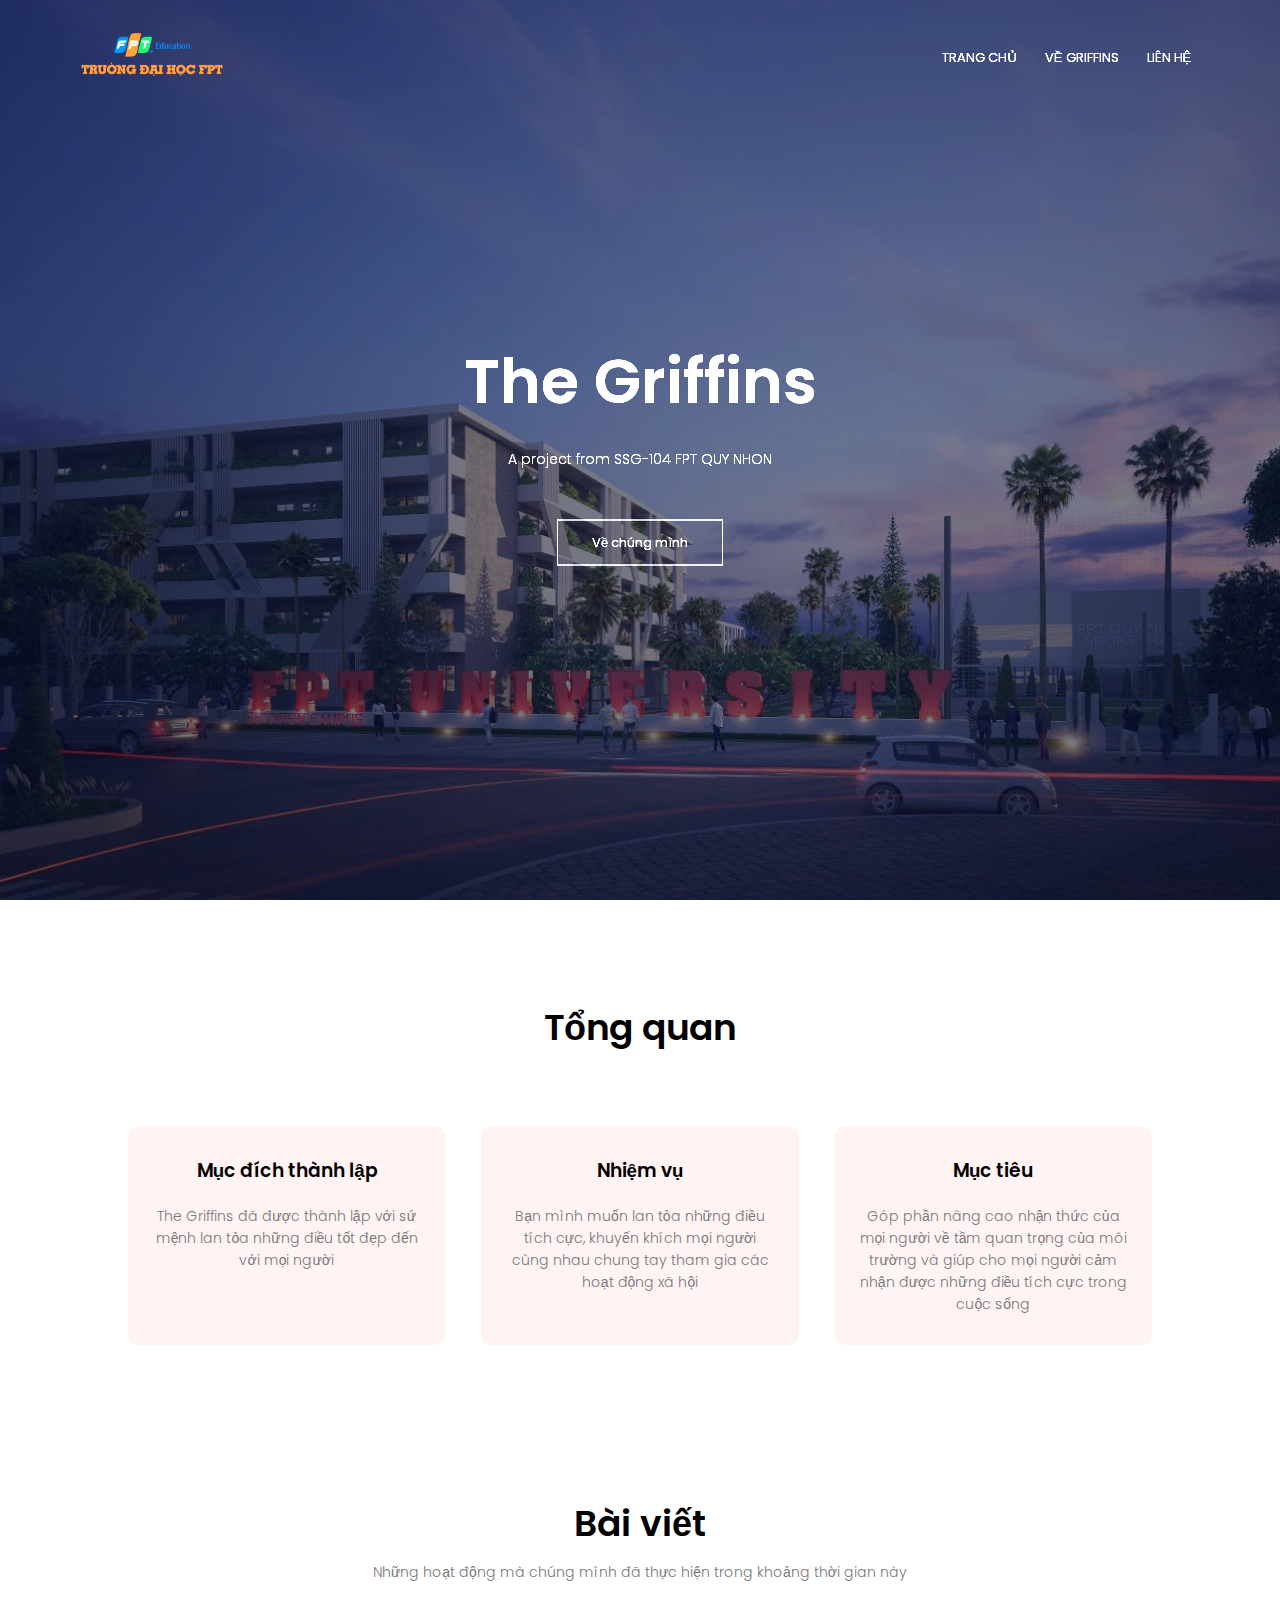
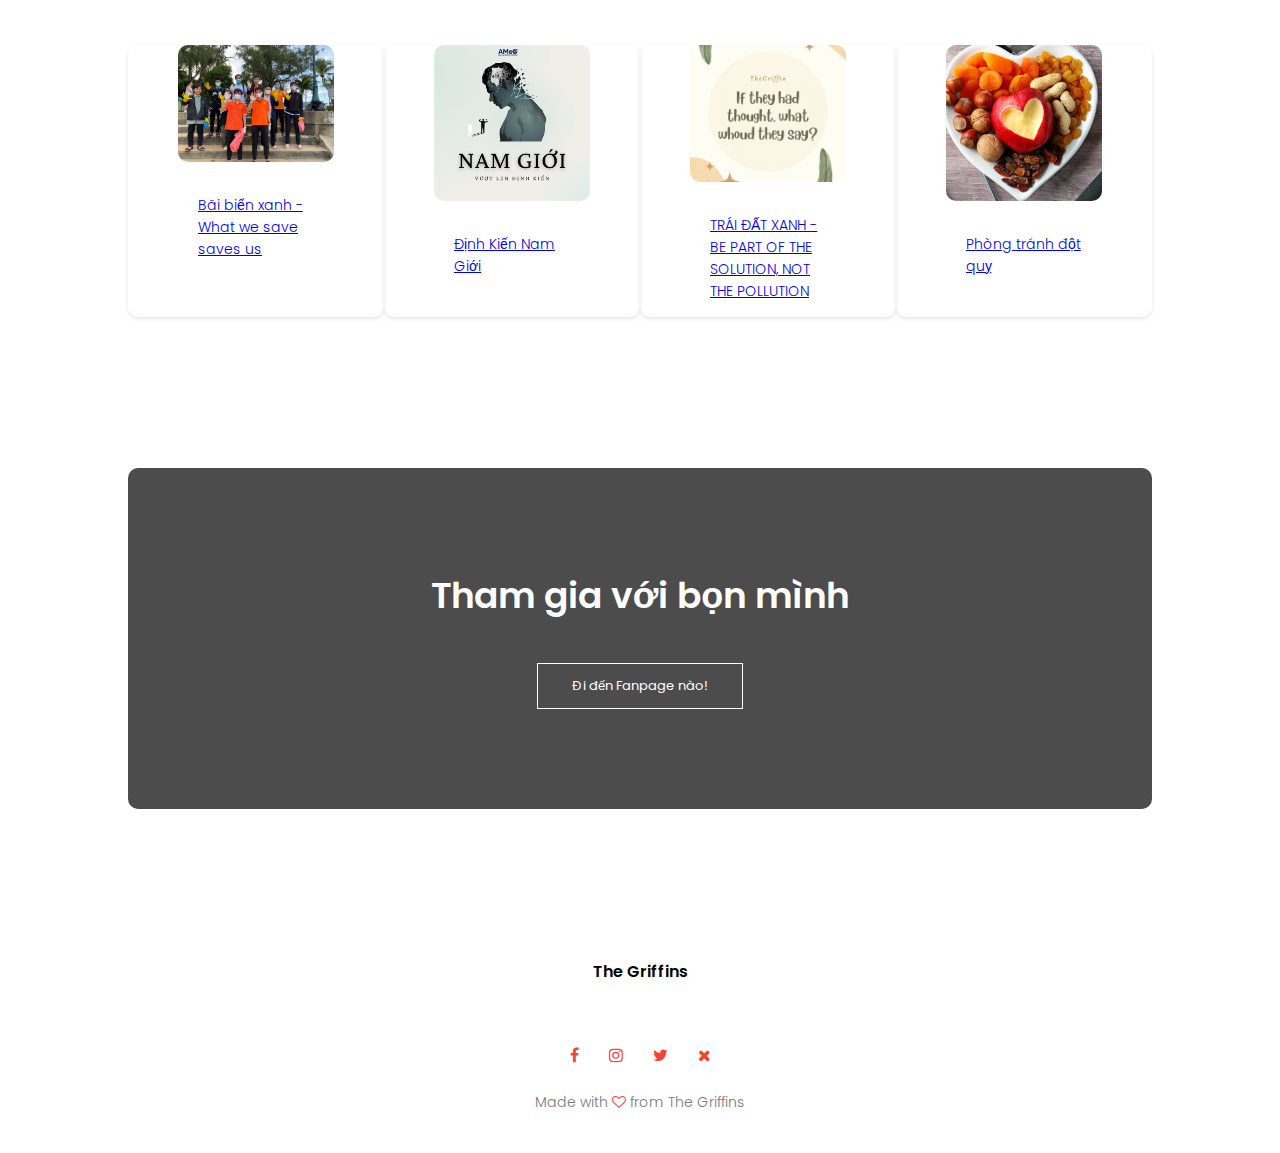
==== index.html @ 4d081f23 "Merge branch 'main' of https://github.com/TieGarcia/WebforOSG" ====
<!DOCTYPE html>
<html>
    <head>
        <meta name = "viewport" content="width=device-width, initial-scale = 1.0">
        <title> The Griffins - Create great things together! </title>
        <link rel="stylesheet" href="style.css">
        <link rel="preconnect" href="https://fonts.gstatic.com">
        <link href="https://fonts.googleapis.com/css2?family=Poppins:wght@100;200;300;400;500;600;700&display=swap" rel="stylesheet">
        <link rel="stylesheet" href="https://stackpath.bootstrapcdn.com/font-awesome/4.7.0/css/font-awesome.min.css">
    </head>
    <body>

        <section class="header">
            <nav>
                <a href = "index.html"><img src = "images/logo_1.webp"></a>
                <div class="nav-links" id="navLinks">
                    <i class="fa fa-times"onclick="hideMenu()"></i>
                    <ul>
                        <li><a href="index.html">Trang chủ</a></li>
                        <li><a href="about.html">Về Griffins</a></li>
                        <li><a href="contract.html">Liên hệ</a></li>
                    </ul>
                </div>     
                <i class="fa fa-bars"onclick="showMenu()"></i> 
            </nav>

        <div class="text-box">
        <h1> The Griffins </h1>
        <p> A project from SSG-104 FPT QUY NHON</p>
        <a href="about.html"class="hero-btn">Về chúng mình</a>


    </div>
        </section>

<!----course---->
<section class = "course">
    <h1>Tổng quan</h1>
    <p></p>
    <div class="row">
        <div class="course-col">
            <h3> Mục đích thành lập</h3>
            <p>The Griffins đã được thành lập với sứ mệnh lan tỏa những điều tốt đẹp đến với mọi người</p>
        </div>
        <div class="course-col">
            <h3> Nhiệm vụ</h3>
            <p>Bạn mình muốn lan tỏa những điều tích cực, khuyến khích mọi người cùng nhau chung tay tham gia các hoạt động xã hội</p>
        </div>
        <div class="course-col">
            <h3> Mục tiêu</h3>
            <p>Góp phần nâng cao nhận thức của mọi người về tầm quan trọng của môi trường và giúp cho mọi người cảm nhận được những điều tích cực trong cuộc sống</p>
        </div>
    </div>

</section>


<!-------Facilities-->

<section>
    <section class="facilities">
        <h1>Bài viết</h1>
        <p>Những hoạt động mà chúng mình đã thực hiện trong khoảng thời gian này</p>
        <div class="row">
            <div class="facilities-col">
                <img src="images/baibien1.jpg">
                <p>
                    <a href="bai1.html">Bãi biển xanh - What we save saves us </a>
                </p>
            </div>
            <div class="facilities-col">

                <img src="images/anhbiabai2.jpg">
                <p>
                    <a href="bai2.html">Định Kiến Nam Giới</a>
                </p>
            </div>
            <div class="facilities-col">
                <img src="images/anhbiabai3.jpg">
                <p>
                    <a href="bai3.html">TRÁI ĐẤT XANH - BE PART OF THE SOLUTION, NOT THE POLLUTION </a>
                </p>
            </div>
            <div class="facilities-col">
                <img src="images/bai4đ.jpg">
                <p>
                    <a href="bai4.html">Phòng tránh đột quỵ</a>
                </p>
            </div>
            
          
        </div>
       
    </section>
</section>

  <!----Call to action-->
<section class="cta">
    <h1>Tham gia với bọn mình</h1>
    <a href="https://www.facebook.com/profile.php?id=61552381414768" class="hero-btn">Đi đến Fanpage nào!</a>
</section>
  <!----Footer-->
<section class="footer">
    <h4>The Griffins</h4>
    <p></p>
    <div class="icons">
        <i class="fa fa-facebook"> </i>
         <i class="fa fa-instagram"></i>
         <i class="fa fa-twitter"></i>
         <i class="fa fa-times"></i>
    </div>
    <p>Made with <i class="fa fa-heart-o"> </i>  from The Griffins</p>
</section>



        <!--JavaScript for Toggle Menu-->
        <script>
            var navLinks  = document.getElementById("navLinks");
            function showMenu(){
                navLinks.style.right = "0";
            }
            function hideMenu(){
                navLinks.style.right = "-200px";
            }
        </script>

<!--JavaScript để thực hiện hiệu ứng chuyển động tự động-->
    </body>
</html>
---- style.css ----
*{
    margin: 0;
    padding: 0;
    font-family: 'Poppins', sans-serif;
}
.header{
    min-height: 100vh;
    width: 100%;
    background-image: linear-gradient(rgba(4,9,30,0.7),rgba(4,9,30,0.7)),url(images/viewover.webp);
    filter: brightness(150%); /* Tăng độ sáng lên 150% */

    background-position: center;
    background-size: cover;
    position: relative;
}
.header .nav-links li a{
    text-transform: uppercase;
}
nav{
    display: flex;
    padding: 2% 6%;
    justify-content: space-between;
    align-items: center;
}
nav img{
    width: 150px;
}
.nav-links{
    flex: 1;
    text-align: right;
}
.nav-links ul li{
    list-style: none;
    display: inline-block;
    padding: 8px 12px;
    position: relative;
}
.nav-links ul li a{
    color: #fff;
    text-decoration: none;
    font-size: 13px;
}
.nav-links ul li::after{
    content:'';
    width: 0%;
    height: 2px;
    background: #f44336;
    display: block;
    margin: auto;
    transition: 0.5s;
}
.nav-links ul li:hover::after{
    width: 100%;
}
.text-box{
    width: 90%;
    color: #fff;
    position: absolute;
    top:50%;
    left:50%;
    transform: translate(-50%,-50%);
    text-align: center;
}
.text-box h1{
    font-size: 62px;
}
.text-box p{
    margin: 10px 0 40px;
    font-size: 14px;
    color: #fff;
}
.hero-btn{
    display: inline-block;
    text-decoration: none;
    color: #fff;
    border: 1px solid #fff; 
    padding: 12px 34px;
    font-size: 13px;
    position: relative;
    cursor: pointer; 
}
.hero-btn:hover{
    border: 1px solid #f44336;
    background: #f44336;
    transition: 1s;
}

nav .fa{
    display: none;
}



@media(max-width: 700px){
    .text-box h1{
        font-size: 20px;
    }
    .nav-links ul li{
        display: block;
    }
    .nav-links{
        position: absolute;
        background: #f44336;
        height: 100vh;
        width: 200px;
        top: 0;
        right: -200px;
        text-align: left;
        z-index: 2;
        transition: 1s;
    }
    nav .fa{
        display: block;
        color: #fff;
        margin: 10px;
        font-size: 22px;
        cursor: pointer;
    }
    .nav-links ul{
        padding: 30px;
    }
    
}
/*----course---*/

.course{
    width: 80%;
    margin:auto;
    text-align: center;
    padding-top: 100px;
}
h1{
    font-size: 36px;
    font-weight: 600;
}
p{
    color: #777;
    font-size: 14px;
    font-weight: 300;
    line-height: 22px;
    padding: 10px;
}
.row{
    margin-top: 5%;
    display: flex;
    justify-content: space-between;
}
.course-col{
    flex-basis: 31%;
    background: #fff3f3;
    border-radius: 10px;
    margin-bottom: 5%;
    padding: 20px 12px;
    box-sizing: border-box;
    transition: 0.5s;
} 
h3{
    text-align: center;
    font-weight: 600;
    margin: 10px 0;
}
.course-col:hover{
    box-shadow: 0 0 20px 0px rgba(0,0,0, 0.2);
}
@media(max-width: 700x)
{
    .row{
        flex-direction: column;
    }
}
/*-------campus-------*/
.campus{
    width: 80%;
    margin: auto;
    text-align: center;
    padding-top: 50px;
}
.campus-col{
    flex-basis: 32%;
    border-radius: 10px;
    margin-bottom: 30px;
    position: relative;
    overflow: hidden;
}
.campus-col img{
    height: 100%;
    width: 90%;
    display: block;
}
.layer{
    background: transparent;
    height: 100%;
    width: 90%;
    position: absolute;
    top:0;
    left: 0;
    transition: 0.5s;
}
.layer:hover{
    background: rgba(226,0,0, 0.7);
}
.layer h3{
    width: 100%;
    font-weight: 500;
    color: #fff;
    font-size: 26px;
    bottom: 0;
    left: 50%;
    transform: translateX(-50%);
    position: absolute;
    opacity: 0;
    transition: 0.5s ;
}
.layer:hover h3{
    bottom: 50%;
    opacity: 1;
}


/*--div-*/
.layer div {
    width: 100%;
    color: #fff;
    font-size: 16px;
    bottom: 0;
    left: 50%;
    transform: translateX(-50%);
    position: absolute;
    opacity: 0;
    transition: 0.5s;
}
.layer:hover div {
    bottom: 30%;
    opacity: 1;
}    

/*---facilities---*/
/* .facilities{
    width: 80%;
    margin: auto;
    text-align: center;
    padding-top: 100px;
}
.facilities-col{
    flex-basis: 31%;
    border-radius: 10px;
    margin-bottom: 5%;
    text-align: left;
}
.facilities-col img{
    width: 100%;
    border-radius: 10px;
}
.facilities-col p{
    padding: 0;
}
.facilities-col h3{
    margin-top: 16px;
    margin-bottom: 15px;
    text-align: left;
} */
.facilities {
    width: 80%;
    margin: auto;
    text-align: center;
    padding-top: 100px;
    
}

.facilities-col {
    flex-basis: 30%; 
    border-radius: 10px;
    margin-bottom: 5%;
    text-align: center; 
    box-shadow: 0 2px 4px rgba(0, 0, 0, 0.1); 
    padding-left: 50px;
    padding-right: 50px;
    
    
}

.facilities-col img {
    width: 100%;
    border-radius: 10px;
    margin-bottom: 10px; /* Thêm khoảng cách dưới mỗi hình ảnh */
     

}
.facilities-col p {
    padding: 15px 0; /* Padding ở trên và dưới */
    padding-left: 20px; /* Padding ở bên trái */
    padding-right: 20px; /* Padding ở bên phải */
    text-align: left;
    margin: 0;
}


.facilities-col h3 {
    margin-top: 10px; 
    margin-bottom: 5px; 
    text-align: left;
}
/*------Hieu ung chuyen dong---*/


   /*-----call to action----*/
.cta{
    margin: 100px auto;
    width: 80%;
    background-image: linear-gradient(rgba(0,0,0,0.7), rgba(0,0,0,0.7)),url(images/banner2.jpg);
    background-position: center;
    background-size: cover;
    border-radius: 10px;
    text-align: center;
    padding: 100px 0;
} 
.cta h1{
    color: #fff;
    margin-bottom: 40px;
    padding: 0;
}
@media(max-width: 700px)
{
    .cta h1{
        font-size: 24px;
    }
/*footer*/
}
.footer{
    width: 100%;
    text-align: center;
    padding: 30px 0;
}
.footer h4{
    margin-bottom: 25px;
    margin-top: 20px;
    font-weight: 600;
}
.icons .fa{
    color:#f44336;
    margin: 0 13px;
    cursor: pointer;
    padding: 18px 0;
}
.fa-heart-o{
    color: #f44336;
}
/*Aoubt us page*/
.sub-header{
    height: 50vh;
    width: 100%;
    background-image: linear-gradient(rgba(4,9,30,0.7), rgba(4,9,30,0.7)), url(images/viewover.webp);
    background-position: center;
    background-size: cover;
    text-align: center;
    color: #fff;
}
.sub-header h1{
    margin-top: 100px;
}
.about-us{
    width: 80%;
    margin: auto;
    padding-top: 80px;
    padding-bottom: 50px;
}
.about-col{
    flex-basis: 48%;
    padding: 30px 2px;
}
.about-col img{
    width: 100%;
    
}
.about-col h1{
    padding-top: 0;
}
.about-col p {
    padding: 15px 0 25px;
}
.red-btn{
    border: 1px solid #f44336;
    background: transparent;
    color: #f44336;
}
.red-btn:hover{
    color: #fff;
}
/*---blog content*/
.blog-content {
    width: 80%;
    margin: 0 auto; /* Center horizontally */
    padding: 60px 0;
    display: flex; /* Center vertically */
    align-items: center; /* Center vertically */
  }
  .blog-left {
    width: 80%; /* Adjust the width as needed */
    margin: 0 auto; /* Center horizontally */
    text-align: left; /* Center text content */
    padding: 20px;
  }

.blog-left img{

    width: 100%;
}
.image-container {
    display: flex; 
}

.small-image {
    width: 50%; 
    max-width: 100%; 
    height: auto; 
}

.small-image {
    width: 75%; 
    max-width: 50%; 
    height: auto; 
    max-height: 1000px; 
}

.image-container1 {
    display: flex;
    flex-wrap: wrap; 
}

.image {
    width: 50%; 
    max-width: 100%; 
    height: auto; 
}





.blog-left h2{
    color: #222;
    font-weight: 600;
    margin: 30px 0;
}
.blog-left p{
    color: #999;
    padding:0;
}
.blog-right{
    flex-basis: 32%
}
.blog-right h3{
    background: #f44336;
    color: #fff;
    padding: 7px 0;
    font-size: 16px;
    margin-bottom: 20px;
}
.blog-right div{
    display:flex;
    align-items: center;
    justify-content: space-between;
    color: #555;
    padding: 8px;
    box-sizing: border-box;
}
.comment-box{
    border: 1px solid #ccc;
    margin: 50px 0;
    padding: 10px 20px;

}
.comment-box h3{
    text-align: left;
}
.comment-form input, .comment-form textarea{
    width: 100%;
    padding: 10px;
    margin:15px 0;
    box-sizing: border-box;
    border: none;
    outline: none;
    background: #f0f0f0;
}
.comment-box button{
    margin: 10px 0;
}
@media(max-width: 700px){
    .sub-header h1{
        font-size: 24px;
    }
}
/*----contract us page---*/
.location{
    width: 80%;
    margin: auto;
    padding: 80px 0;
}
.location iframe{
    width: 100%;
}
.contract-us{
    width: 80%;
}
.contract-col{
    flex-basis: 48%;
    margin-bottom: 30px;
}
.contract-col div{
    display: flex;
    align-items: center;
    margin-bottom: 40px;
}
.contract-col div .fa{
    font-size: 28px;
    color: #f44336;
    margin: 10px;
    margin-right: 30px;
}
.contract-col div p{
    padding: 0;
}
.contract-col div h5{
    font-size: 20px;
    margin-bottom: 5px;
    color: #555;
    font-weight: 400;
}
.contract-col input, .contract-col textarea{
    width: 100%;
    padding: 15px;
    margin-bottom: 17px;
    outline: none;
    border: 1px solid #ccc;
    box-sizing: border-box;
}
.video-container {
    display: flex;
    justify-content: center;
    align-items: center;
    height: 100vh; /* Điều này giúp video lấp đầy chiều cao của trang */
}

video {
    max-width: 100%;
    max-height: 100%;
}
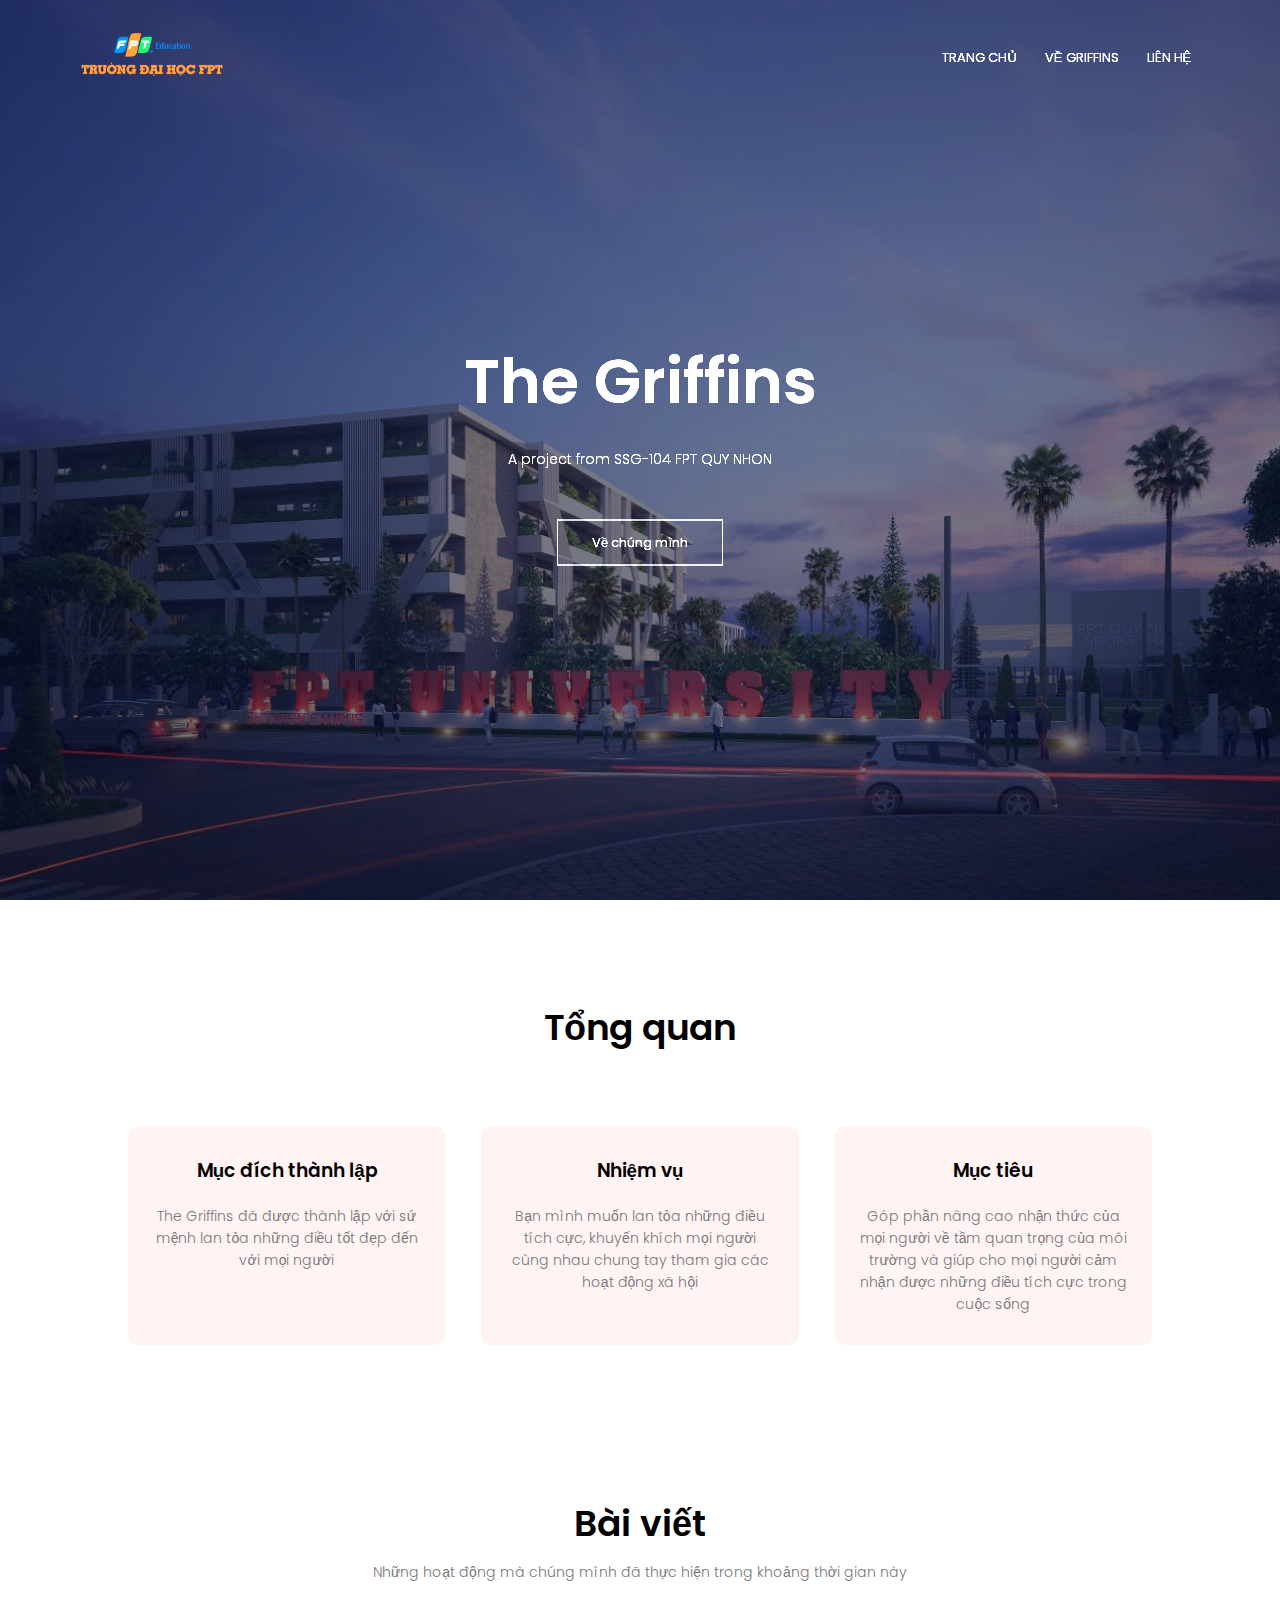
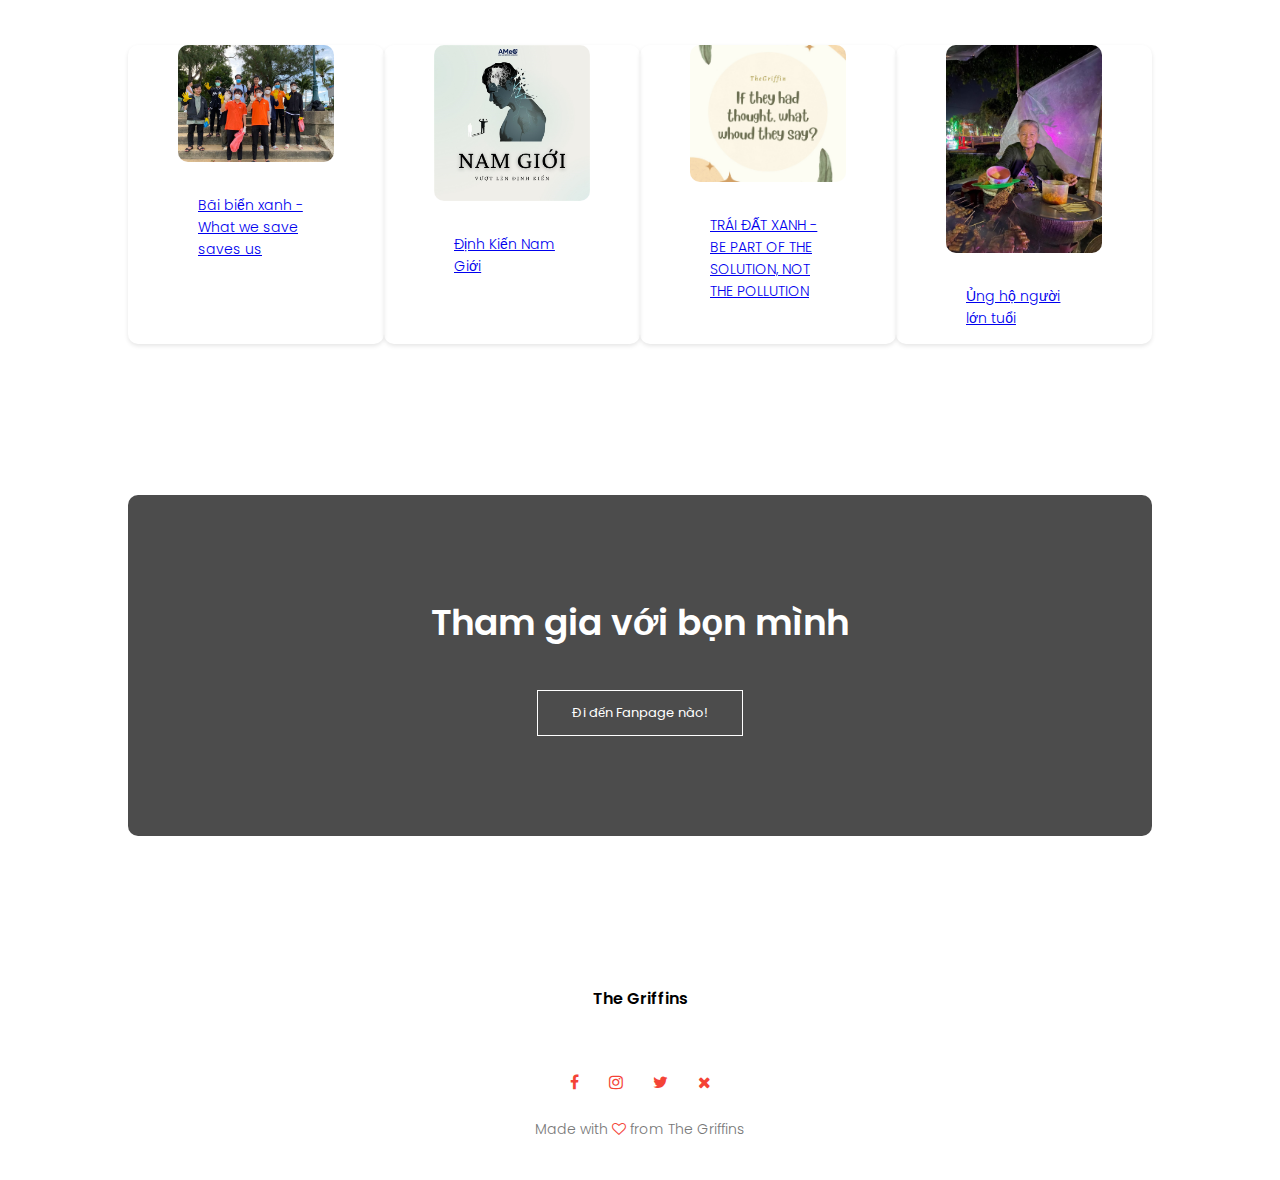
==== commit 50924ab0: "f" ====
--- a/index.html
+++ b/index.html
@@ -82,9 +82,9 @@
                 </p>
             </div>
             <div class="facilities-col">
-                <img src="images/bai4đ.jpg">
+                <img src="images/bà dà1.jpg">
                 <p>
-                    <a href="bai4.html">Phòng tránh đột quỵ</a>
+                    <a href="bai4.html">Ủng hộ người lớn tuổi</a>
                 </p>
             </div>
             
--- a/style.css
+++ b/style.css
@@ -406,7 +406,9 @@
 
 .blog-left img{
 
-    width: 100%;
+    width:70%;
+    height: 30%;
+    
 }
 .image-container {
     display: flex; 
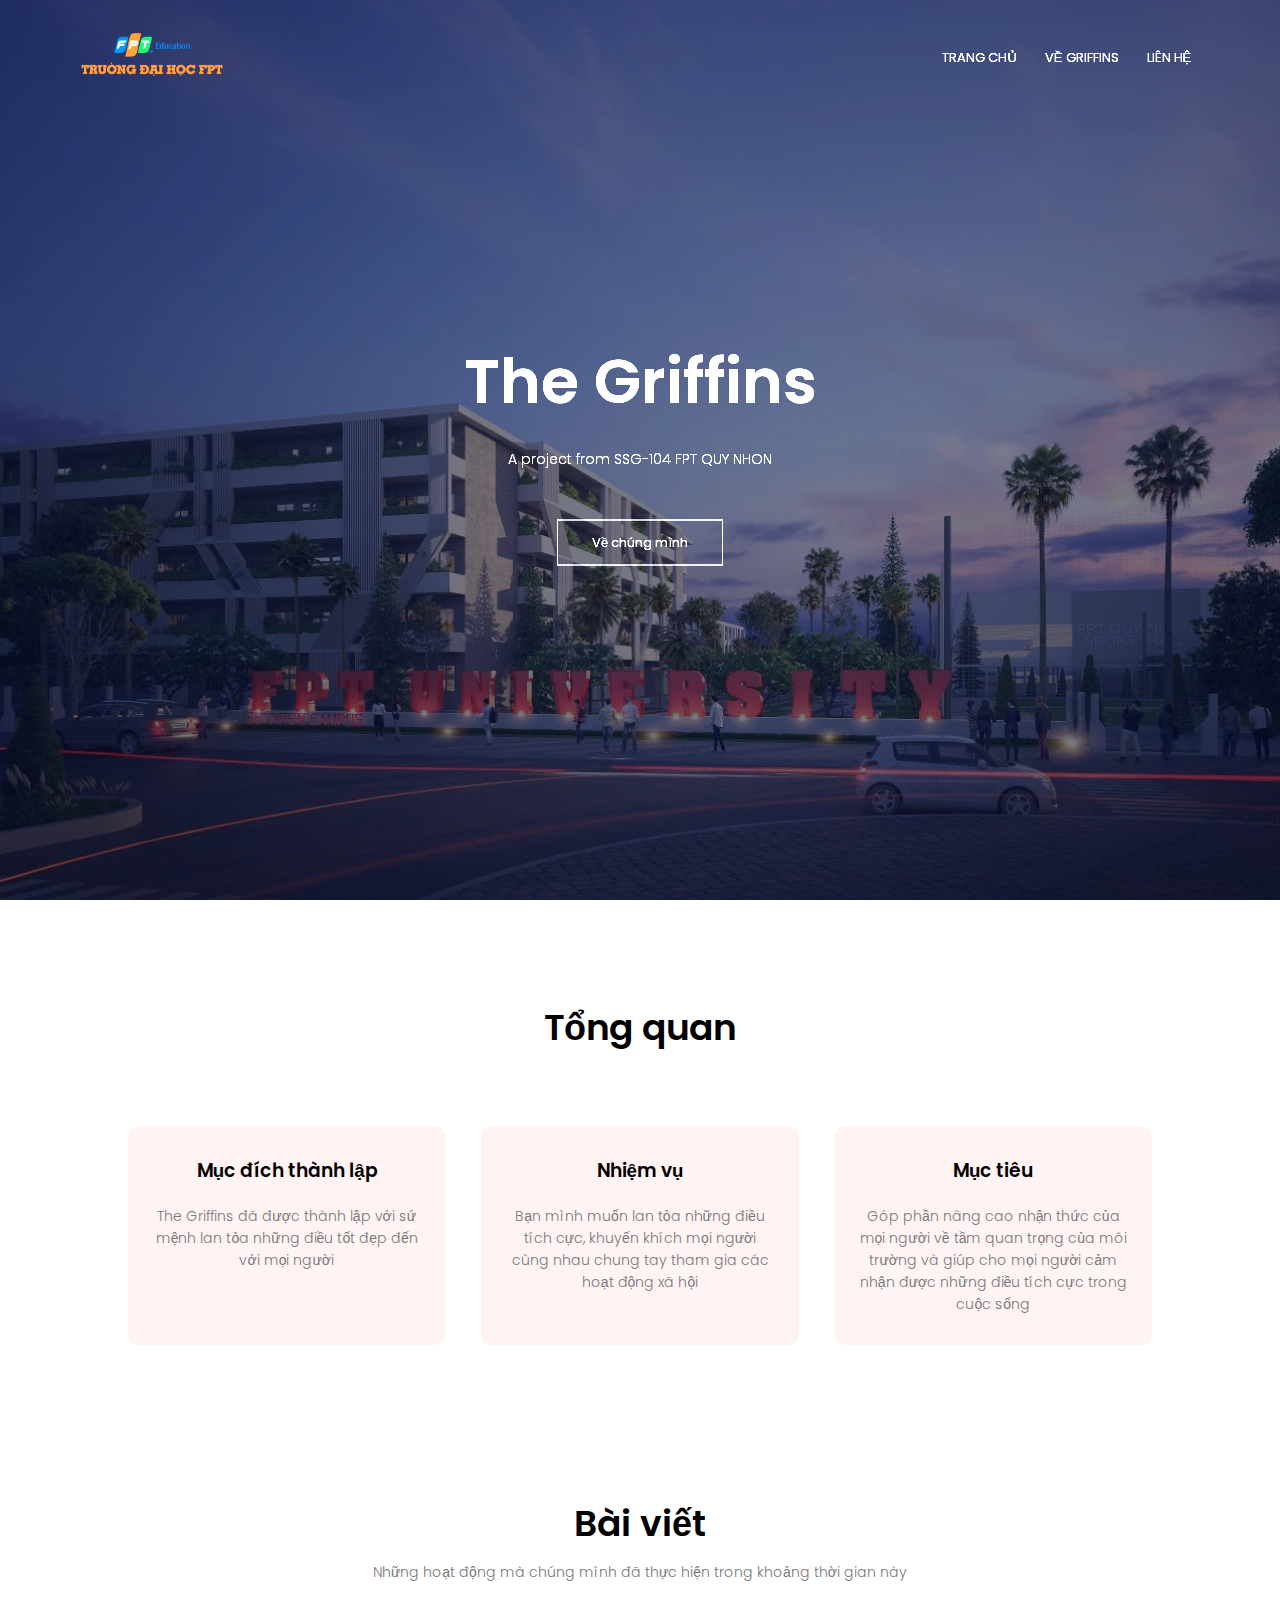
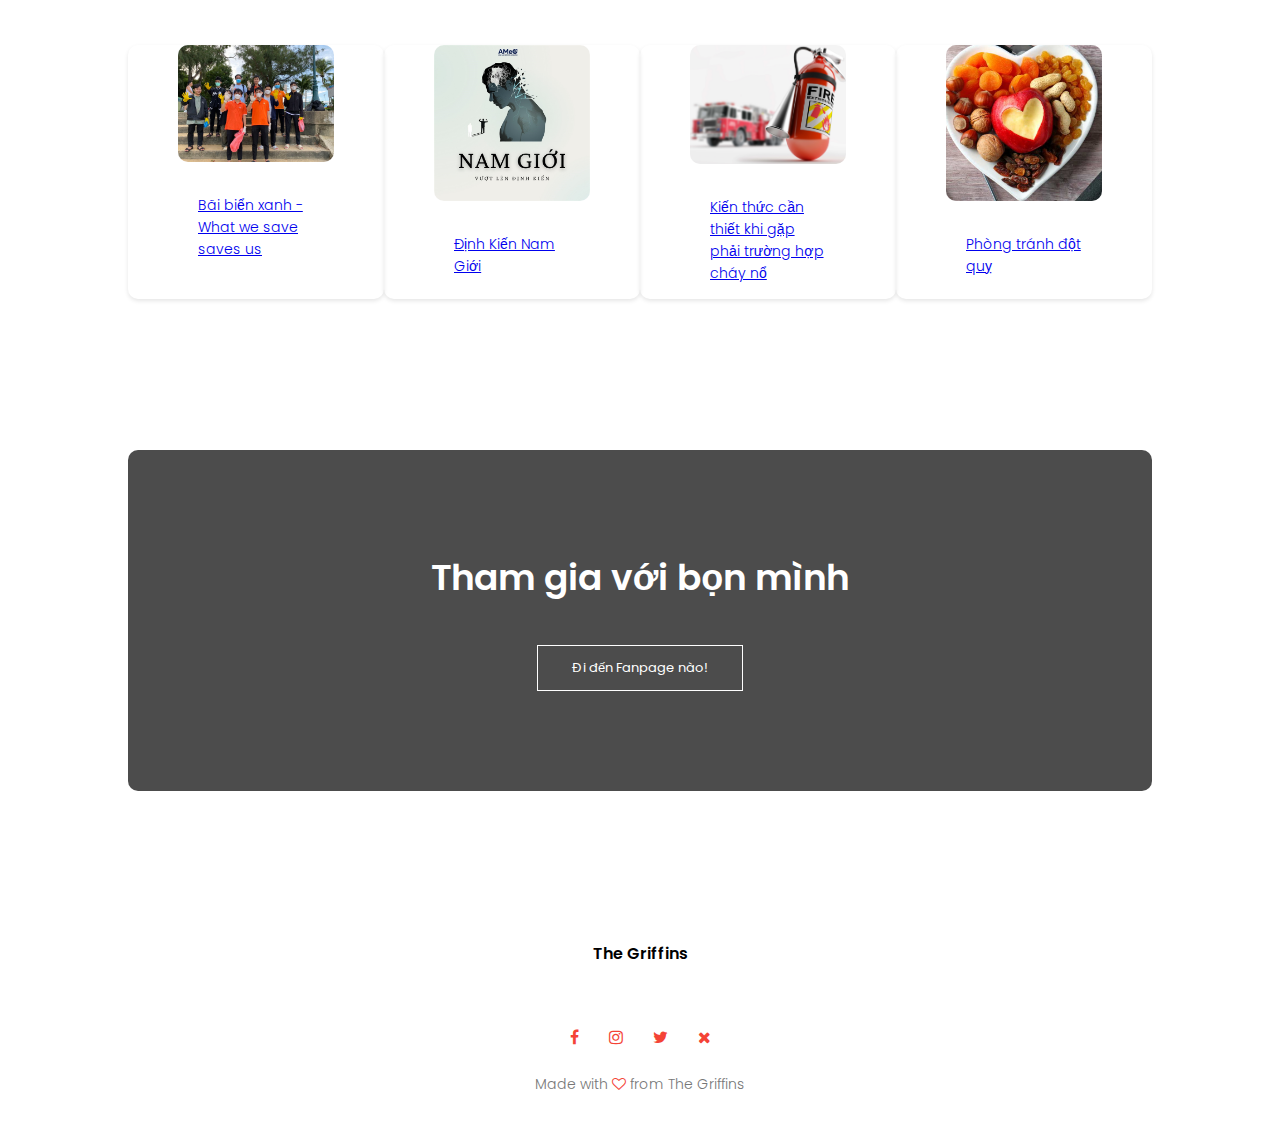
==== commit 471e69db: "new" ====
--- a/index.html
+++ b/index.html
@@ -76,15 +76,15 @@
                 </p>
             </div>
             <div class="facilities-col">
-                <img src="images/anhbiabai3.jpg">
+                <img src="images/R.jpg">
                 <p>
-                    <a href="bai3.html">TRÁI ĐẤT XANH - BE PART OF THE SOLUTION, NOT THE POLLUTION </a>
+                    <a href="bai3.html">Kiến thức cần thiết khi gặp phải trường hợp cháy nổ</a>
                 </p>
             </div>
             <div class="facilities-col">
-                <img src="images/bà dà1.jpg">
+                <img src="images/bai4đ.jpg">
                 <p>
-                    <a href="bai4.html">Ủng hộ người lớn tuổi</a>
+                    <a href="bai4.html">Phòng tránh đột quỵ</a>
                 </p>
             </div>
             
--- a/style.css
+++ b/style.css
@@ -406,9 +406,7 @@
 
 .blog-left img{
 
-    width:70%;
-    height: 30%;
-    
+    width: 100%;
 }
 .image-container {
     display: flex; 
@@ -438,8 +436,19 @@
     height: auto; 
 }
 
-
-
+.image {
+    width: 20%;
+    max-width: 500%;
+    height: auto;
+    max-height: 50%; /* Keep the image within its container height */
+    margin: 0 auto; /* Center the image horizontally */
+}
+
+.image1 {
+    max-width: 100%; /* Đảm bảo ảnh không vượt quá chiều rộng của phần tử chứa */
+    display: block; /* Để giữ ảnh ở giữa theo chiều ngang */
+    margin: 0 auto; /* Để căn giữa theo chiều ngang */
+  }
 
 
 .blog-left h2{
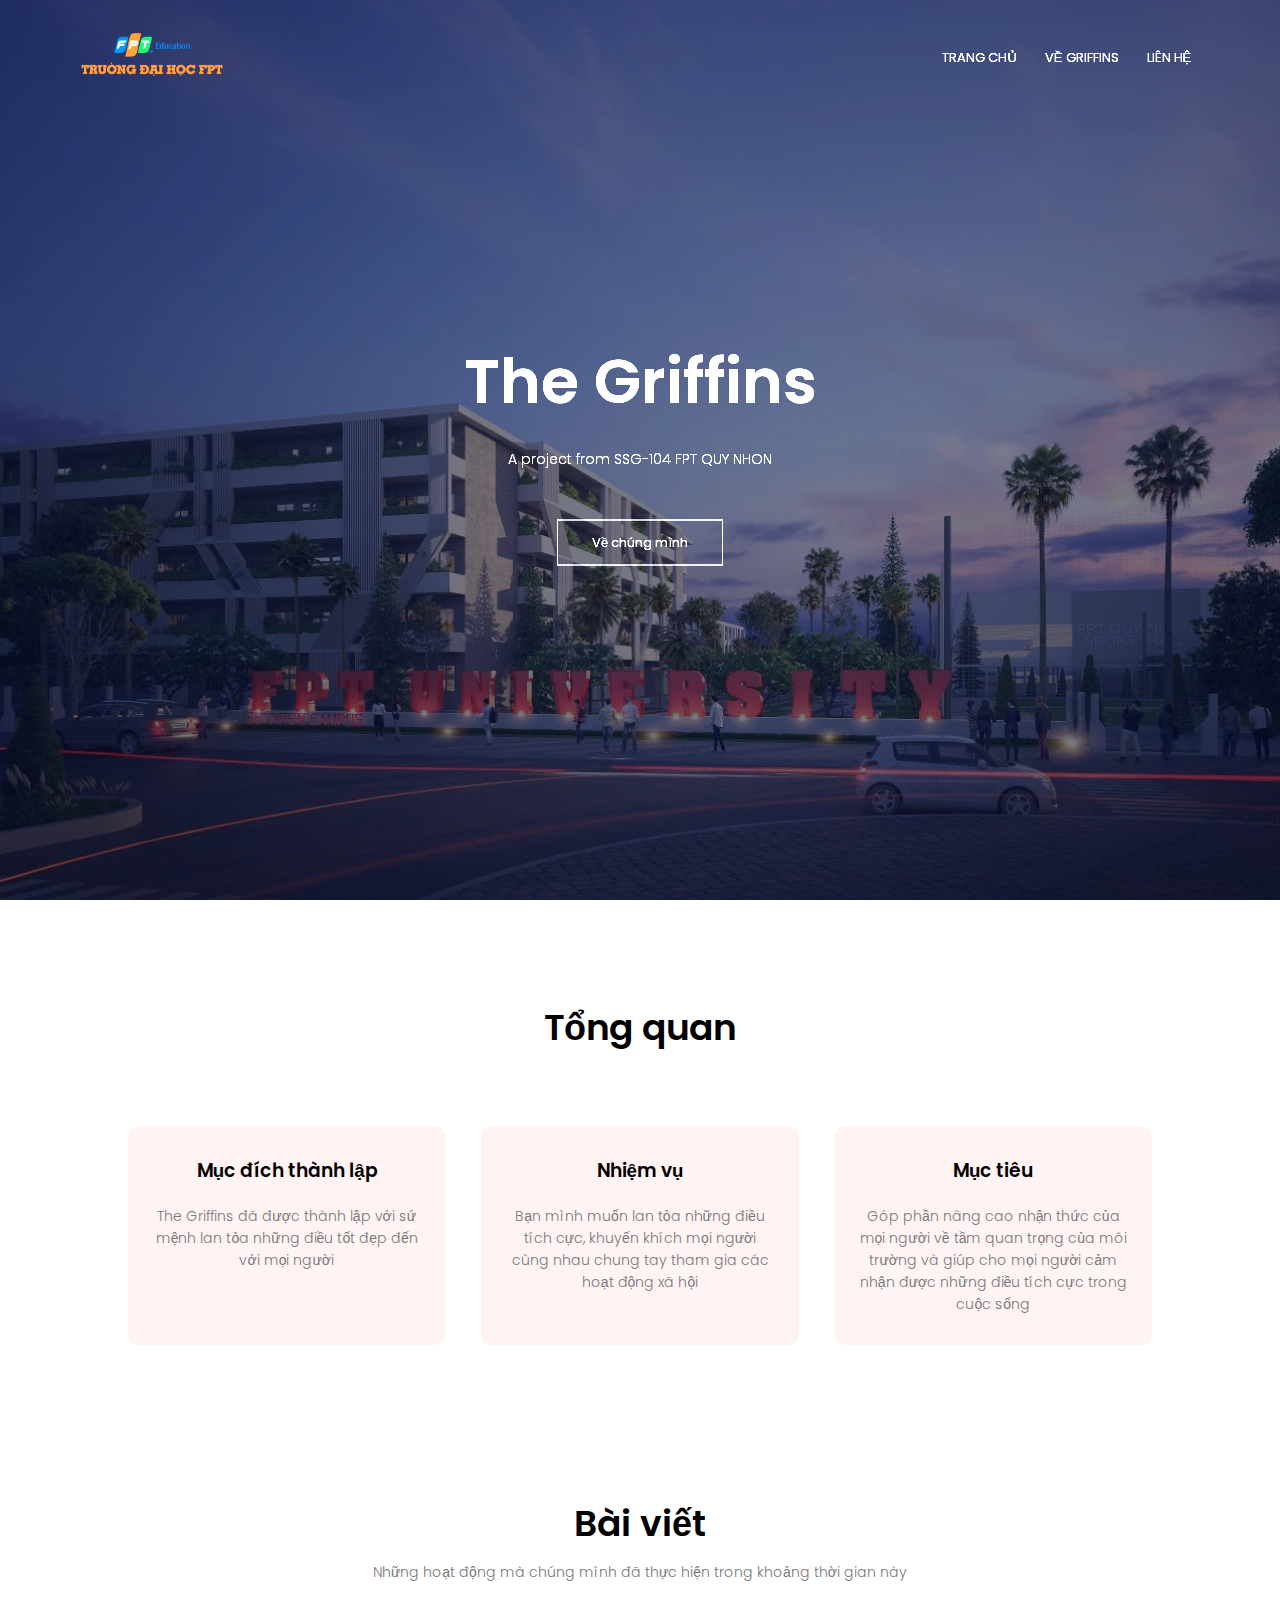
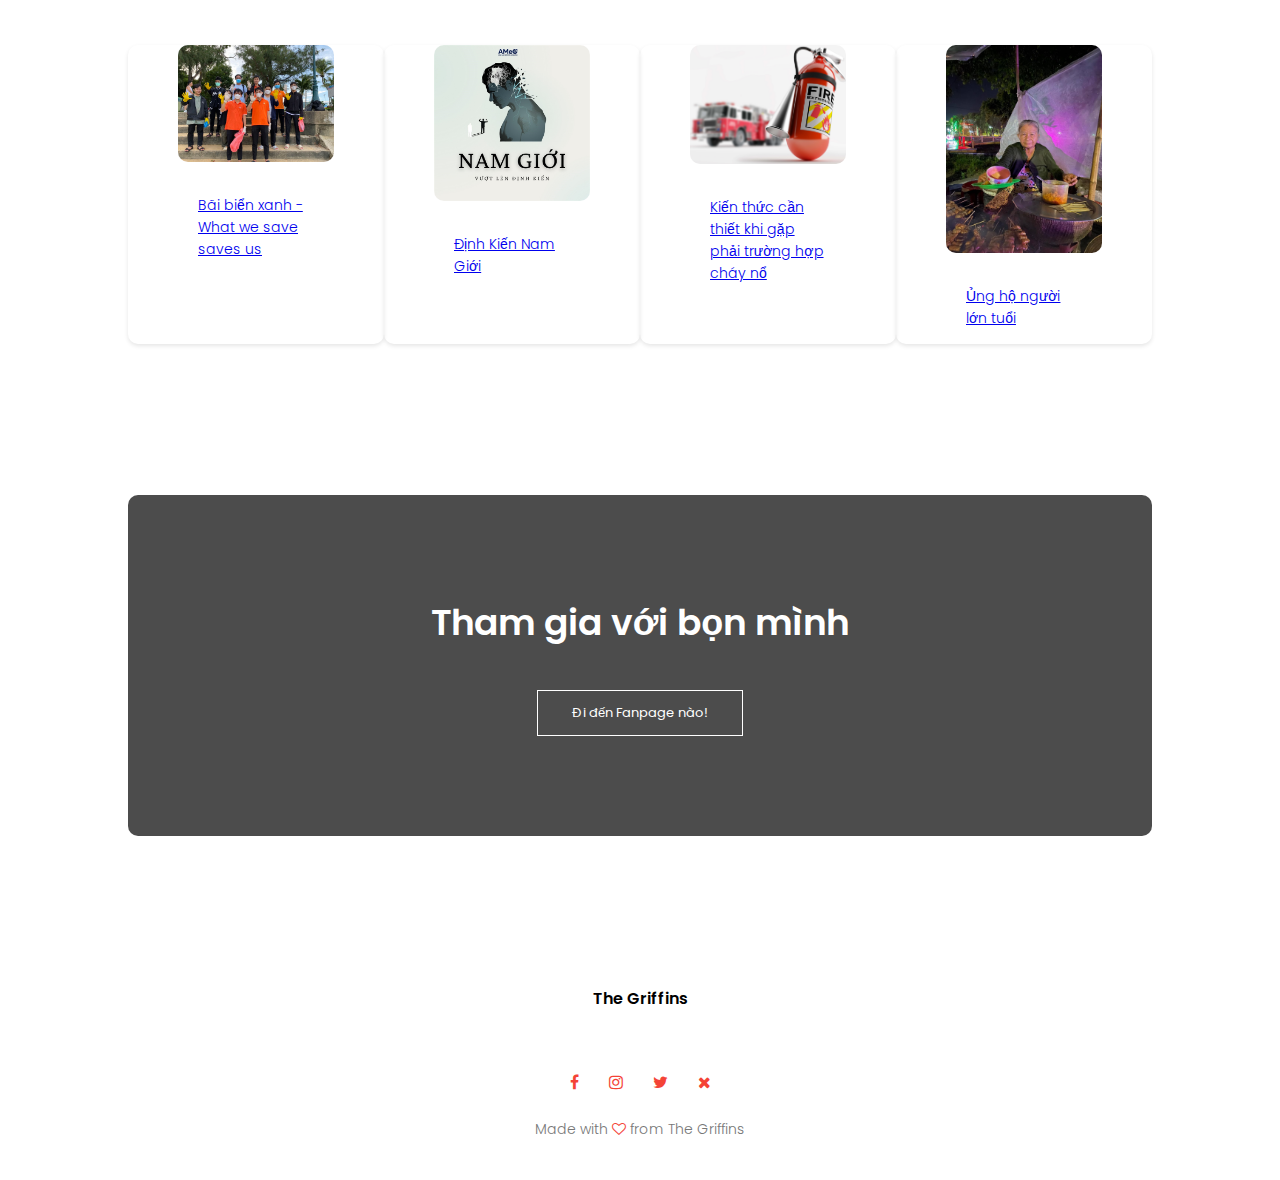
==== commit 51eeb97f: "Merge branch 'main' of https://github.com/TieGarcia/WebforOSG" ====
--- a/index.html
+++ b/index.html
@@ -82,9 +82,9 @@
                 </p>
             </div>
             <div class="facilities-col">
-                <img src="images/bai4đ.jpg">
+                <img src="images/bà dà1.jpg">
                 <p>
-                    <a href="bai4.html">Phòng tránh đột quỵ</a>
+                    <a href="bai4.html">Ủng hộ người lớn tuổi</a>
                 </p>
             </div>
             
--- a/style.css
+++ b/style.css
@@ -406,7 +406,9 @@
 
 .blog-left img{
 
-    width: 100%;
+    width:70%;
+    height: 30%;
+    
 }
 .image-container {
     display: flex; 
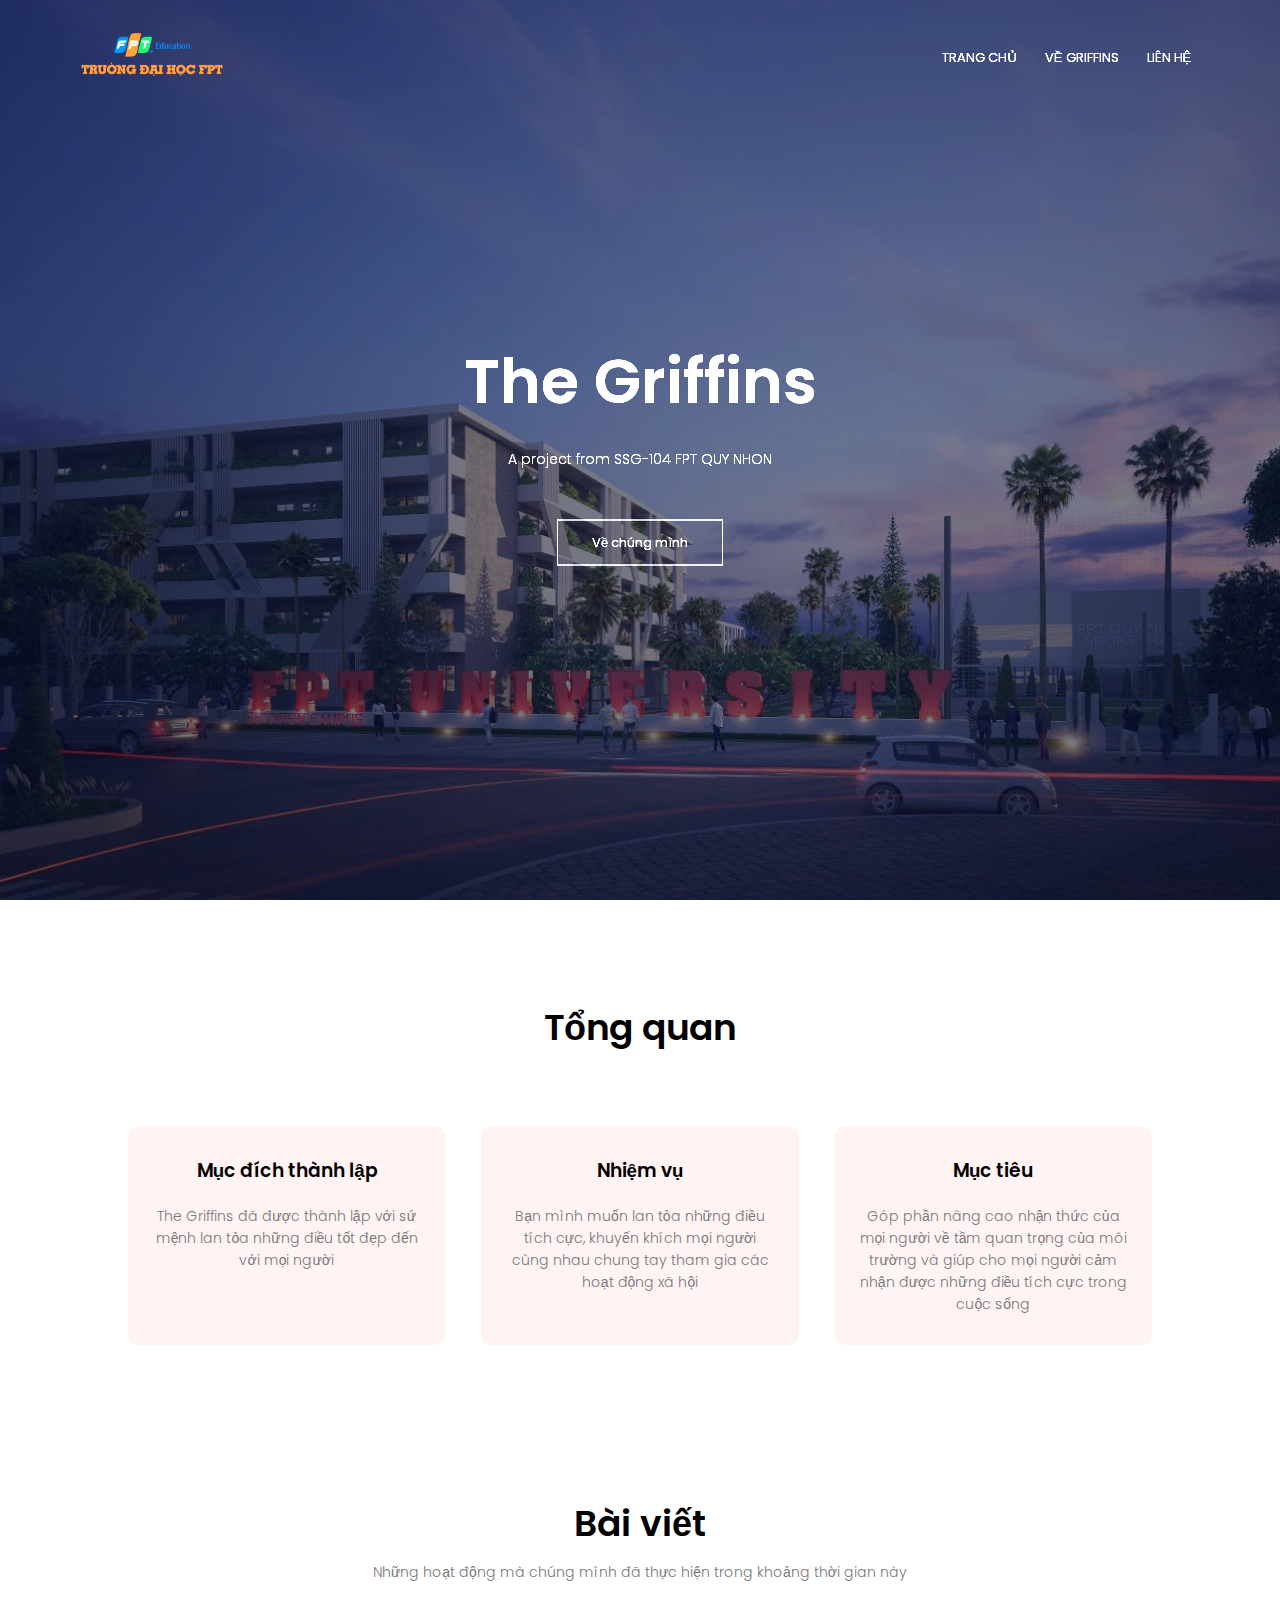
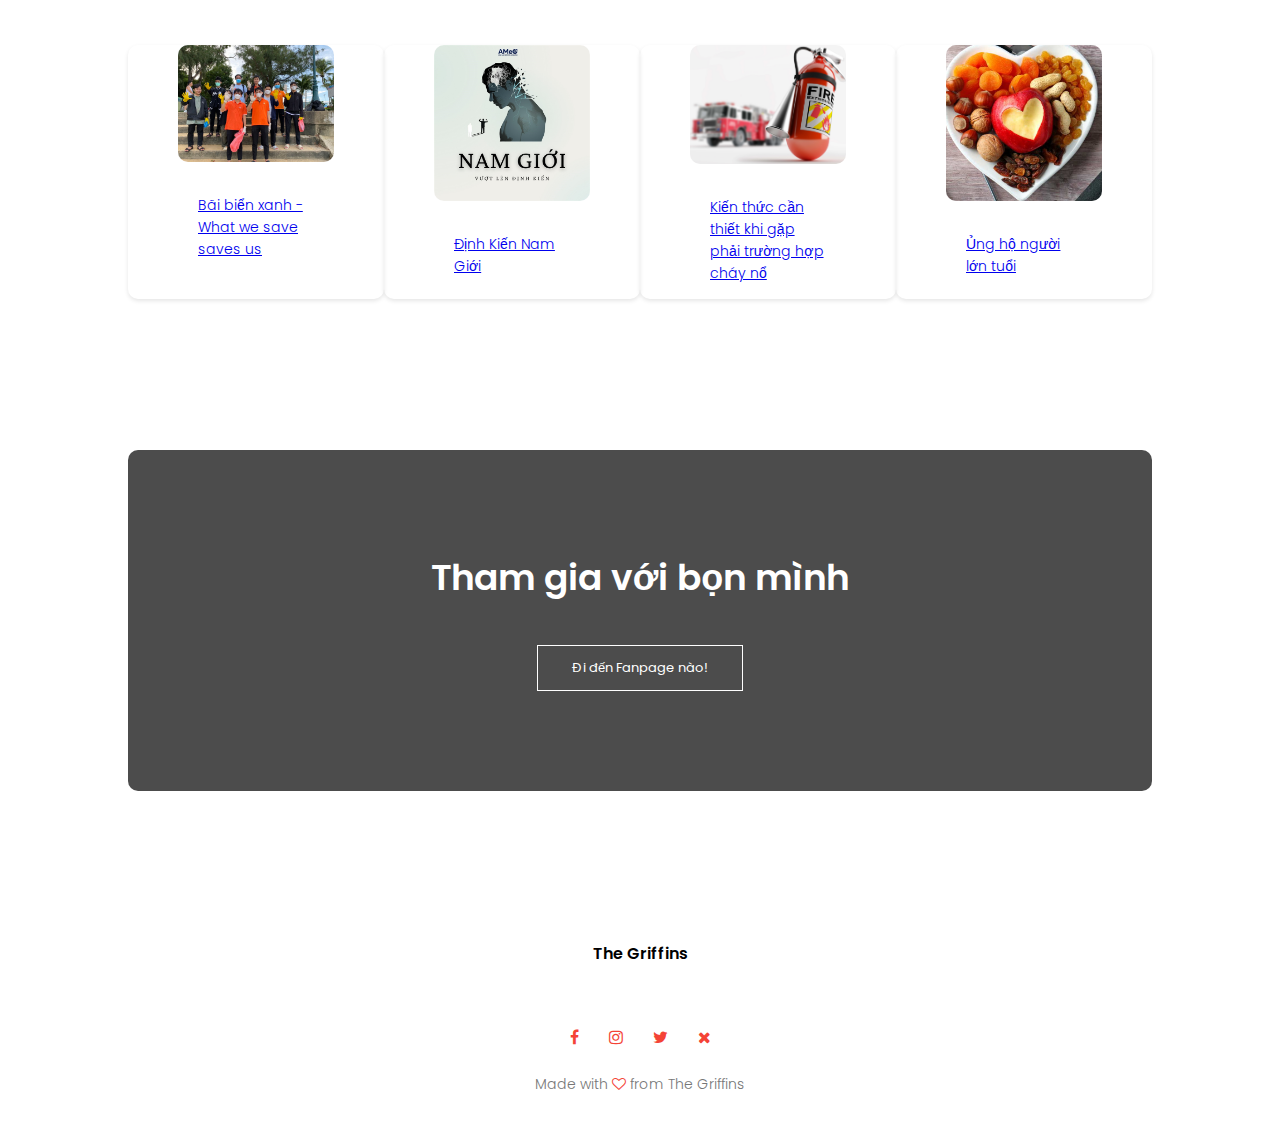
==== commit 918d97a0: "11062023" ====
--- a/index.html
+++ b/index.html
@@ -82,7 +82,7 @@
                 </p>
             </div>
             <div class="facilities-col">
-                <img src="images/bà dà1.jpg">
+                <img src="images/bai4đ.jpg">
                 <p>
                     <a href="bai4.html">Ủng hộ người lớn tuổi</a>
                 </p>
--- a/style.css
+++ b/style.css
@@ -392,7 +392,7 @@
 /*---blog content*/
 .blog-content {
     width: 80%;
-    margin: 0 auto; /* Center horizontally */
+    margin: auto;
     padding: 60px 0;
     display: flex; /* Center vertically */
     align-items: center; /* Center vertically */
@@ -406,8 +406,7 @@
 
 .blog-left img{
 
-    width:70%;
-    height: 30%;
+    width:100%;
     
 }
 .image-container {
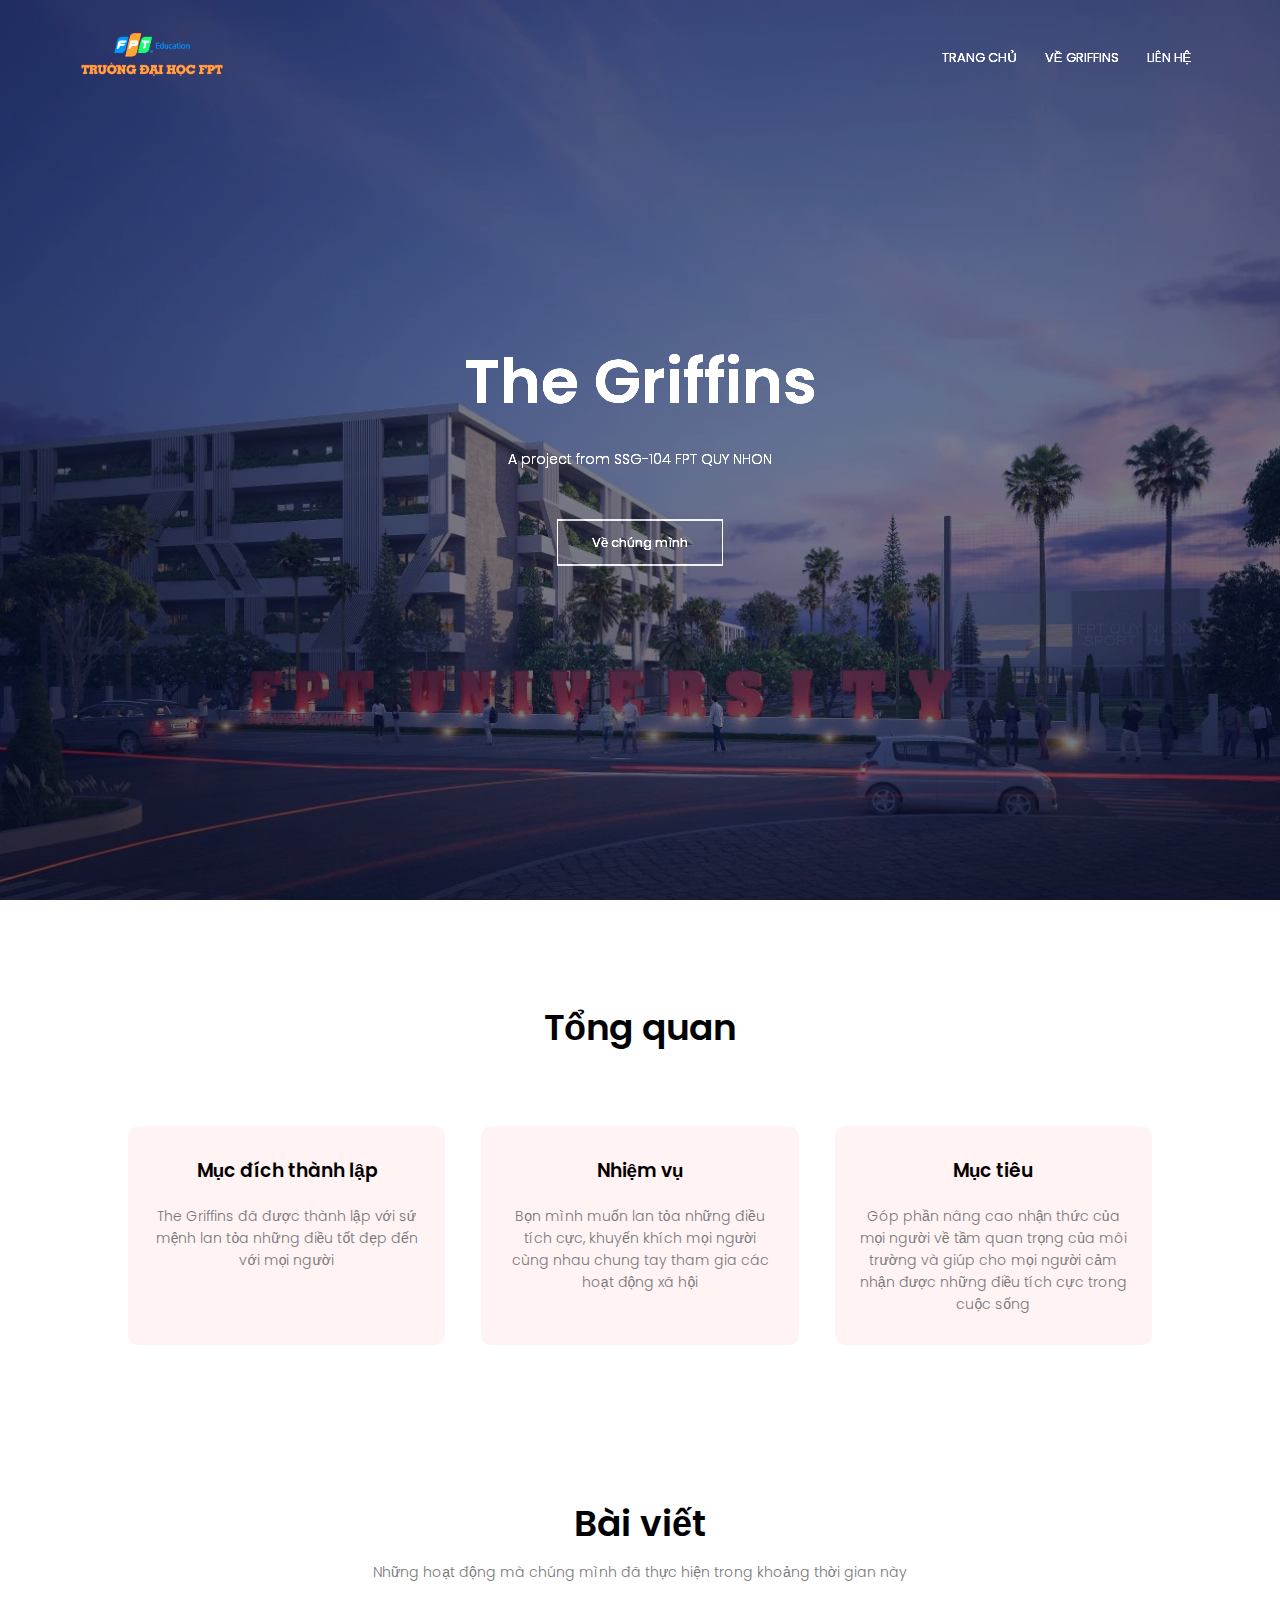
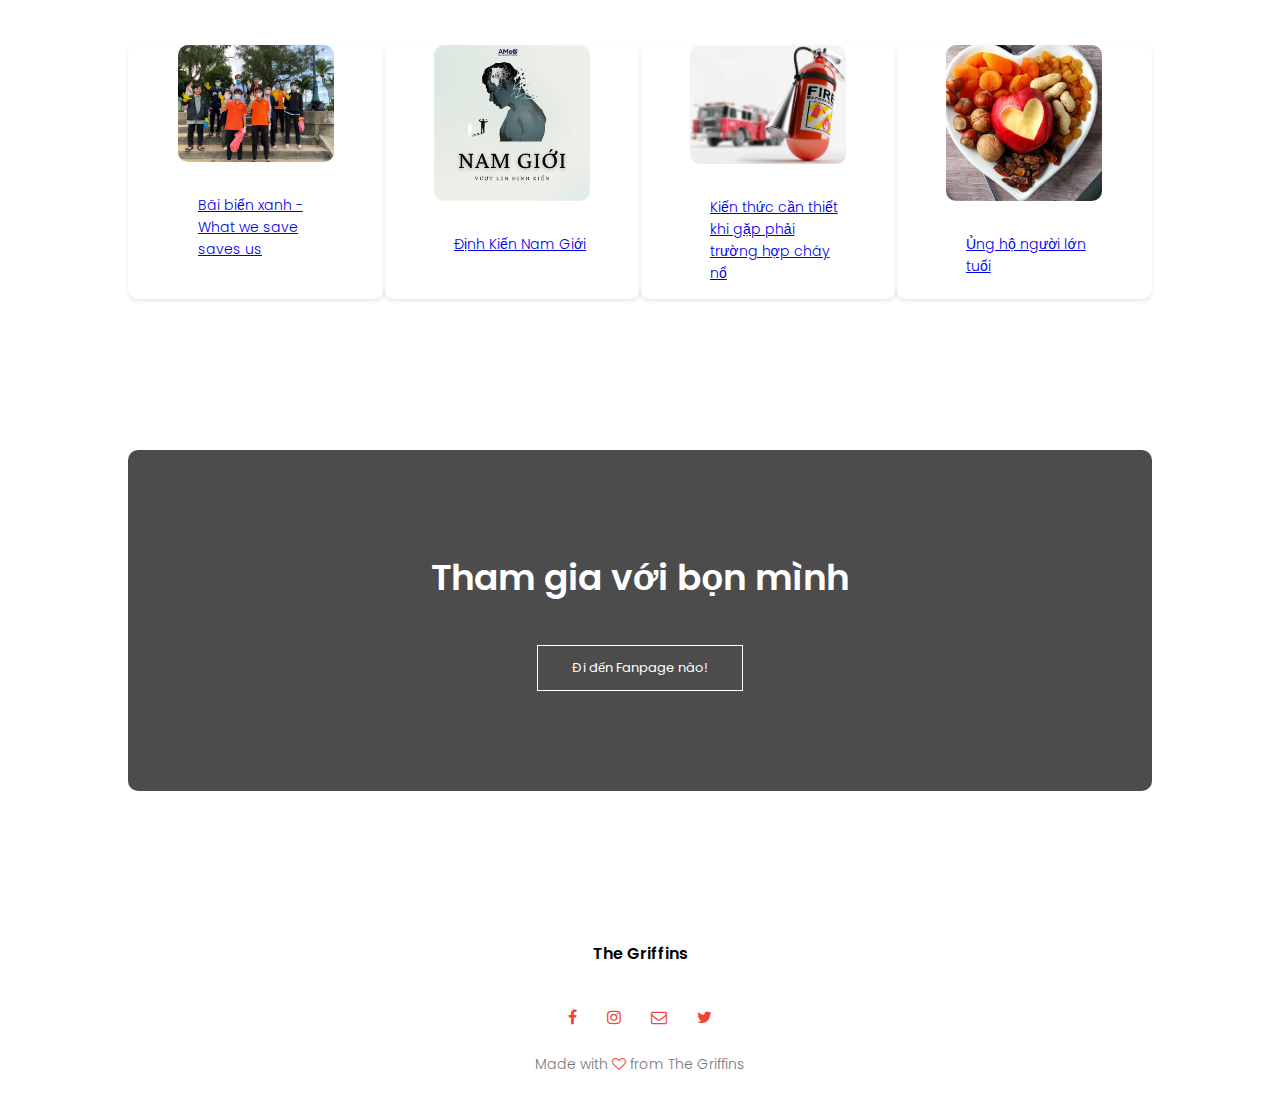
==== commit 58793235: "new" ====
--- a/index.html
+++ b/index.html
@@ -1,130 +1,131 @@
 <!DOCTYPE html>
 <html>
-    <head>
-        <meta name = "viewport" content="width=device-width, initial-scale = 1.0">
-        <title> The Griffins - Create great things together! </title>
-        <link rel="stylesheet" href="style.css">
-        <link rel="preconnect" href="https://fonts.gstatic.com">
-        <link href="https://fonts.googleapis.com/css2?family=Poppins:wght@100;200;300;400;500;600;700&display=swap" rel="stylesheet">
-        <link rel="stylesheet" href="https://stackpath.bootstrapcdn.com/font-awesome/4.7.0/css/font-awesome.min.css">
-    </head>
-    <body>
 
-        <section class="header">
-            <nav>
-                <a href = "index.html"><img src = "images/logo_1.webp"></a>
-                <div class="nav-links" id="navLinks">
-                    <i class="fa fa-times"onclick="hideMenu()"></i>
-                    <ul>
-                        <li><a href="index.html">Trang chủ</a></li>
-                        <li><a href="about.html">Về Griffins</a></li>
-                        <li><a href="contract.html">Liên hệ</a></li>
-                    </ul>
-                </div>     
-                <i class="fa fa-bars"onclick="showMenu()"></i> 
-            </nav>
+<head>
+    <meta name="viewport" content="width=device-width, initial-scale = 1.0">
+    <title> The Griffins - Create great things together! </title>
+    <link rel="stylesheet" href="style.css">
+    <link rel="preconnect" href="https://fonts.gstatic.com">
+    <link href="https://fonts.googleapis.com/css2?family=Poppins:wght@100;200;300;400;500;600;700&display=swap"
+        rel="stylesheet">
+    <link rel="stylesheet" href="https://stackpath.bootstrapcdn.com/font-awesome/4.7.0/css/font-awesome.min.css">
+</head>
+
+<body>
+
+    <section class="header">
+        <nav>
+            <a href="index.html"><img src="images/logo_1.webp"></a>
+            <div class="nav-links" id="navLinks">
+                <i class="fa fa-times" onclick="hideMenu()"></i>
+                <ul>
+                    <li><a href="index.html">Trang chủ</a></li>
+                    <li><a href="about.html">Về Griffins</a></li>
+                    <li><a href="contract.html">Liên hệ</a></li>
+                </ul>
+            </div>
+            <i class="fa fa-bars" onclick="showMenu()"></i>
+        </nav>
 
         <div class="text-box">
-        <h1> The Griffins </h1>
-        <p> A project from SSG-104 FPT QUY NHON</p>
-        <a href="about.html"class="hero-btn">Về chúng mình</a>
+            <h1> The Griffins </h1>
+            <p> A project from SSG-104 FPT QUY NHON</p>
+            <a href="about.html" class="hero-btn">Về chúng mình</a>
 
 
-    </div>
-        </section>
+        </div>
+    </section>
 
-<!----course---->
-<section class = "course">
-    <h1>Tổng quan</h1>
-    <p></p>
-    <div class="row">
-        <div class="course-col">
-            <h3> Mục đích thành lập</h3>
-            <p>The Griffins đã được thành lập với sứ mệnh lan tỏa những điều tốt đẹp đến với mọi người</p>
+    <!----course---->
+    <section class="course">
+        <h1>Tổng quan</h1>
+        <p></p>
+        <div class="row">
+            <div class="course-col">
+                <h3> Mục đích thành lập</h3>
+                <p>The Griffins đã được thành lập với sứ mệnh lan tỏa những điều tốt đẹp đến với mọi người</p>
+            </div>
+            <div class="course-col">
+                <h3> Nhiệm vụ</h3>
+                <p>Bọn mình muốn lan tỏa những điều tích cực, khuyến khích mọi người cùng nhau chung tay tham gia các
+                    hoạt động xã hội</p>
+            </div>
+            <div class="course-col">
+                <h3> Mục tiêu</h3>
+                <p>Góp phần nâng cao nhận thức của mọi người về tầm quan trọng của môi trường và giúp cho mọi người cảm
+                    nhận được những điều tích cực trong cuộc sống</p>
+            </div>
         </div>
-        <div class="course-col">
-            <h3> Nhiệm vụ</h3>
-            <p>Bạn mình muốn lan tỏa những điều tích cực, khuyến khích mọi người cùng nhau chung tay tham gia các hoạt động xã hội</p>
-        </div>
-        <div class="course-col">
-            <h3> Mục tiêu</h3>
-            <p>Góp phần nâng cao nhận thức của mọi người về tầm quan trọng của môi trường và giúp cho mọi người cảm nhận được những điều tích cực trong cuộc sống</p>
-        </div>
-    </div>
 
-</section>
+    </section>
 
 
-<!-------Facilities-->
+    <!-------Facilities-->
 
-<section>
-    <section class="facilities">
-        <h1>Bài viết</h1>
-        <p>Những hoạt động mà chúng mình đã thực hiện trong khoảng thời gian này</p>
-        <div class="row">
-            <div class="facilities-col">
-                <img src="images/baibien1.jpg">
-                <p>
-                    <a href="bai1.html">Bãi biển xanh - What we save saves us </a>
-                </p>
+    <section>
+        <section class="facilities">
+            <h1>Bài viết</h1>
+            <p>Những hoạt động mà chúng mình đã thực hiện trong khoảng thời gian này</p>
+            <div class="row">
+                <div class="facilities-col">
+                    <img src="images/baibien1.jpg">
+                    <p>
+                        <a href="bai1.html">Bãi biển xanh - What we save saves us </a>
+                    </p>
+                </div>
+                <div class="facilities-col">
+
+                    <img src="images/anhbiabai2.jpg">
+                    <p>
+                        <a href="bai2.html">Định Kiến Nam Giới</a>
+                    </p>
+                </div>
+                <div class="facilities-col">
+                    <img src="images/R.jpg">
+                    <p>
+                        <a href="bai3.html">Kiến thức cần thiết khi gặp phải trường hợp cháy nổ</a>
+                    </p>
+                </div>
+                <div class="facilities-col">
+                    <img src="images/bai4đ.jpg">
+                    <p><a href="bai4.html">Ủng hộ người lớn tuổi</a> </p>
+                </div>
             </div>
-            <div class="facilities-col">
 
-                <img src="images/anhbiabai2.jpg">
-                <p>
-                    <a href="bai2.html">Định Kiến Nam Giới</a>
-                </p>
-            </div>
-            <div class="facilities-col">
-                <img src="images/R.jpg">
-                <p>
-                    <a href="bai3.html">Kiến thức cần thiết khi gặp phải trường hợp cháy nổ</a>
-                </p>
-            </div>
-            <div class="facilities-col">
-                <img src="images/bai4đ.jpg">
-                <p>
-                    <a href="bai4.html">Ủng hộ người lớn tuổi</a>
-                </p>
-            </div>
-            
-          
+        </section>
+    </section>
+
+    <!----Call to action-->
+    <section class="cta">
+        <h1>Tham gia với bọn mình</h1>
+        <a href="https://www.facebook.com/profile.php?id=61552381414768" class="hero-btn">Đi đến Fanpage nào!</a>
+    </section>
+    <!----Footer-->
+    <section class="footer">
+        <h4>The Griffins</h4>
+        <div class="icons">
+            <i class="fa fa-facebook"> </i>
+            <i class="fa fa-instagram"></i>
+            <i class="fa fa-envelope-o"></i>
+            <i class="fa fa-twitter"></i>
         </div>
-       
+        <p>Made with <i class="fa fa-heart-o"> </i> from The Griffins</p>
     </section>
-</section>
-
-  <!----Call to action-->
-<section class="cta">
-    <h1>Tham gia với bọn mình</h1>
-    <a href="https://www.facebook.com/profile.php?id=61552381414768" class="hero-btn">Đi đến Fanpage nào!</a>
-</section>
-  <!----Footer-->
-<section class="footer">
-    <h4>The Griffins</h4>
-    <p></p>
-    <div class="icons">
-        <i class="fa fa-facebook"> </i>
-         <i class="fa fa-instagram"></i>
-         <i class="fa fa-twitter"></i>
-         <i class="fa fa-times"></i>
-    </div>
-    <p>Made with <i class="fa fa-heart-o"> </i>  from The Griffins</p>
-</section>
 
 
 
-        <!--JavaScript for Toggle Menu-->
-        <script>
-            var navLinks  = document.getElementById("navLinks");
-            function showMenu(){
-                navLinks.style.right = "0";
-            }
-            function hideMenu(){
-                navLinks.style.right = "-200px";
-            }
-        </script>
+    <!--JavaScript for Toggle Menu-->
+    <script>
+        var navLinks = document.getElementById("navLinks");
+        function showMenu() {
+            navLinks.style.right = "0";
+        }
+        function hideMenu() {
+            navLinks.style.right = "-200px";
+        }
+    </script>
 
-<!--JavaScript để thực hiện hiệu ứng chuyển động tự động-->
-    </body>
+    <!--JavaScript để thực hiện hiệu ứng chuyển động tự động-->
+</body>
+
 </html>--- a/style.css
+++ b/style.css
@@ -1,50 +1,55 @@
-
-
-
-*{
+* {
     margin: 0;
     padding: 0;
     font-family: 'Poppins', sans-serif;
 }
-.header{
+
+.header {
     min-height: 100vh;
     width: 100%;
-    background-image: linear-gradient(rgba(4,9,30,0.7),rgba(4,9,30,0.7)),url(images/viewover.webp);
-    filter: brightness(150%); /* Tăng độ sáng lên 150% */
-
+    background-image: linear-gradient(rgba(4, 9, 30, 0.7), rgba(4, 9, 30, 0.7)), url(images/viewover.webp);
+    filter: brightness(150%);
+    /* Tăng độ sáng lên 150% */
     background-position: center;
     background-size: cover;
     position: relative;
 }
-.header .nav-links li a{
+
+.header .nav-links li a {
     text-transform: uppercase;
 }
-nav{
+
+nav {
     display: flex;
     padding: 2% 6%;
     justify-content: space-between;
     align-items: center;
 }
-nav img{
+
+nav img {
     width: 150px;
 }
-.nav-links{
+
+.nav-links {
     flex: 1;
     text-align: right;
 }
-.nav-links ul li{
+
+.nav-links ul li {
     list-style: none;
     display: inline-block;
     padding: 8px 12px;
     position: relative;
 }
-.nav-links ul li a{
+
+.nav-links ul li a {
     color: #fff;
     text-decoration: none;
     font-size: 13px;
 }
-.nav-links ul li::after{
-    content:'';
+
+.nav-links ul li::after {
+    content: '';
     width: 0%;
     height: 2px;
     background: #f44336;
@@ -52,56 +57,64 @@
     margin: auto;
     transition: 0.5s;
 }
-.nav-links ul li:hover::after{
-    width: 100%;
-}
-.text-box{
+
+.nav-links ul li:hover::after {
+    width: 100%;
+}
+
+.text-box {
     width: 90%;
     color: #fff;
     position: absolute;
-    top:50%;
-    left:50%;
-    transform: translate(-50%,-50%);
-    text-align: center;
-}
-.text-box h1{
+    top: 50%;
+    left: 50%;
+    transform: translate(-50%, -50%);
+    text-align: center;
+}
+
+.text-box h1 {
     font-size: 62px;
 }
-.text-box p{
+
+.text-box p {
     margin: 10px 0 40px;
     font-size: 14px;
     color: #fff;
 }
-.hero-btn{
+
+.hero-btn {
     display: inline-block;
     text-decoration: none;
     color: #fff;
-    border: 1px solid #fff; 
+    border: 1px solid #fff;
     padding: 12px 34px;
     font-size: 13px;
     position: relative;
-    cursor: pointer; 
-}
-.hero-btn:hover{
+    cursor: pointer;
+}
+
+.hero-btn:hover {
     border: 1px solid #f44336;
     background: #f44336;
     transition: 1s;
 }
 
-nav .fa{
+nav .fa {
     display: none;
 }
 
 
 
-@media(max-width: 700px){
-    .text-box h1{
+@media(max-width: 700px) {
+    .text-box h1 {
         font-size: 20px;
     }
-    .nav-links ul li{
+
+    .nav-links ul li {
         display: block;
     }
-    .nav-links{
+
+    .nav-links {
         position: absolute;
         background: #f44336;
         height: 100vh;
@@ -112,43 +125,50 @@
         z-index: 2;
         transition: 1s;
     }
-    nav .fa{
+
+    nav .fa {
         display: block;
         color: #fff;
         margin: 10px;
         font-size: 22px;
         cursor: pointer;
     }
-    .nav-links ul{
+
+    .nav-links ul {
         padding: 30px;
     }
-    
-}
+
+}
+
 /*----course---*/
 
-.course{
-    width: 80%;
-    margin:auto;
+.course {
+    width: 80%;
+    margin: auto;
     text-align: center;
     padding-top: 100px;
 }
-h1{
+
+h1 {
     font-size: 36px;
     font-weight: 600;
 }
-p{
+
+p {
     color: #777;
     font-size: 14px;
     font-weight: 300;
     line-height: 22px;
     padding: 10px;
 }
-.row{
+
+.row {
     margin-top: 5%;
     display: flex;
     justify-content: space-between;
 }
-.course-col{
+
+.course-col {
     flex-basis: 31%;
     background: #fff3f3;
     border-radius: 10px;
@@ -156,53 +176,61 @@
     padding: 20px 12px;
     box-sizing: border-box;
     transition: 0.5s;
-} 
-h3{
+}
+
+h3 {
     text-align: center;
     font-weight: 600;
     margin: 10px 0;
 }
-.course-col:hover{
-    box-shadow: 0 0 20px 0px rgba(0,0,0, 0.2);
-}
-@media(max-width: 700x)
-{
-    .row{
+
+.course-col:hover {
+    box-shadow: 0 0 20px 0px rgba(0, 0, 0, 0.2);
+}
+
+@media(max-width: 700x) {
+    .row {
         flex-direction: column;
     }
 }
+
 /*-------campus-------*/
-.campus{
+.campus {
     width: 80%;
     margin: auto;
     text-align: center;
     padding-top: 50px;
 }
-.campus-col{
+
+.campus-col {
     flex-basis: 32%;
     border-radius: 10px;
     margin-bottom: 30px;
     position: relative;
     overflow: hidden;
 }
-.campus-col img{
+
+.campus-col img {
     height: 100%;
     width: 90%;
     display: block;
 }
-.layer{
+
+.layer {
     background: transparent;
     height: 100%;
     width: 90%;
     position: absolute;
-    top:0;
+    top: 0;
     left: 0;
     transition: 0.5s;
 }
-.layer:hover{
-    background: rgba(226,0,0, 0.7);
-}
-.layer h3{
+
+.layer:hover {
+    background: rgba(226, 0, 0, 0.7);
+}
+
+.layer h3 {
     width: 100%;
     font-weight: 500;
     color: #fff;
@@ -212,9 +240,10 @@
     transform: translateX(-50%);
     position: absolute;
     opacity: 0;
-    transition: 0.5s ;
-}
-.layer:hover h3{
+    transition: 0.5s;
+}
+
+.layer:hover h3 {
     bottom: 50%;
     opacity: 1;
 }
@@ -232,316 +261,341 @@
     opacity: 0;
     transition: 0.5s;
 }
+
 .layer:hover div {
     bottom: 30%;
     opacity: 1;
-}    
-
-/*---facilities---*/
-/* .facilities{
+}
+
+.facilities {
     width: 80%;
     margin: auto;
     text-align: center;
     padding-top: 100px;
-}
-.facilities-col{
-    flex-basis: 31%;
+
+}
+
+.facilities-col {
+    flex-basis: 30%;
     border-radius: 10px;
     margin-bottom: 5%;
-    text-align: left;
-}
-.facilities-col img{
-    width: 100%;
-    border-radius: 10px;
-}
-.facilities-col p{
-    padding: 0;
-}
-.facilities-col h3{
-    margin-top: 16px;
-    margin-bottom: 15px;
-    text-align: left;
-} */
-.facilities {
-    width: 80%;
-    margin: auto;
-    text-align: center;
-    padding-top: 100px;
-    
-}
-
-.facilities-col {
-    flex-basis: 30%; 
-    border-radius: 10px;
-    margin-bottom: 5%;
-    text-align: center; 
-    box-shadow: 0 2px 4px rgba(0, 0, 0, 0.1); 
+    text-align: center;
+    box-shadow: 0 2px 4px rgba(0, 0, 0, 0.1);
     padding-left: 50px;
     padding-right: 50px;
-    
-    
+
+
 }
 
 .facilities-col img {
     width: 100%;
     border-radius: 10px;
-    margin-bottom: 10px; /* Thêm khoảng cách dưới mỗi hình ảnh */
-     
-
-}
+    margin-bottom: 10px;
+
+
+}
+
 .facilities-col p {
-    padding: 15px 0; /* Padding ở trên và dưới */
-    padding-left: 20px; /* Padding ở bên trái */
-    padding-right: 20px; /* Padding ở bên phải */
+    padding: 15px 0;
+    padding-left: 20px;/ padding-right: 20px;
     text-align: left;
     margin: 0;
 }
 
 
 .facilities-col h3 {
-    margin-top: 10px; 
-    margin-bottom: 5px; 
+    margin-top: 10px;
+    margin-bottom: 5px;
     text-align: left;
 }
+
 /*------Hieu ung chuyen dong---*/
 
 
-   /*-----call to action----*/
-.cta{
+/*-----call to action----*/
+.cta {
     margin: 100px auto;
     width: 80%;
-    background-image: linear-gradient(rgba(0,0,0,0.7), rgba(0,0,0,0.7)),url(images/banner2.jpg);
+    background-image: linear-gradient(rgba(0, 0, 0, 0.7), rgba(0, 0, 0, 0.7)), url(images/banner2.jpg);
     background-position: center;
     background-size: cover;
     border-radius: 10px;
     text-align: center;
     padding: 100px 0;
-} 
-.cta h1{
+}
+
+.cta h1 {
     color: #fff;
     margin-bottom: 40px;
     padding: 0;
 }
-@media(max-width: 700px)
-{
-    .cta h1{
+
+@media(max-width: 700px) {
+    .cta h1 {
         font-size: 24px;
     }
-/*footer*/
-}
-.footer{
+
+    /*footer*/
+}
+
+.footer {
     width: 100%;
     text-align: center;
     padding: 30px 0;
 }
-.footer h4{
+
+.footer h4 {
     margin-bottom: 25px;
     margin-top: 20px;
     font-weight: 600;
 }
-.icons .fa{
-    color:#f44336;
+
+.icons .fa {
+    color: #f44336;
     margin: 0 13px;
     cursor: pointer;
     padding: 18px 0;
 }
-.fa-heart-o{
+
+.fa-heart-o {
     color: #f44336;
 }
+
 /*Aoubt us page*/
-.sub-header{
+.sub-header {
     height: 50vh;
     width: 100%;
-    background-image: linear-gradient(rgba(4,9,30,0.7), rgba(4,9,30,0.7)), url(images/viewover.webp);
+    background-image: linear-gradient(rgba(4, 9, 30, 0.7), rgba(4, 9, 30, 0.7)), url(images/viewover.webp);
     background-position: center;
     background-size: cover;
     text-align: center;
     color: #fff;
 }
-.sub-header h1{
+
+.sub-header h1 {
     margin-top: 100px;
 }
-.about-us{
+
+.about-us {
     width: 80%;
     margin: auto;
     padding-top: 80px;
     padding-bottom: 50px;
 }
-.about-col{
+
+.about-col {
     flex-basis: 48%;
     padding: 30px 2px;
 }
-.about-col img{
-    width: 100%;
-    
-}
-.about-col h1{
+
+.about-col img {
+    width: 100%;
+
+}
+
+.about-col h1 {
     padding-top: 0;
 }
+
 .about-col p {
     padding: 15px 0 25px;
 }
-.red-btn{
+
+.red-btn {
     border: 1px solid #f44336;
     background: transparent;
     color: #f44336;
 }
-.red-btn:hover{
-    color: #fff;
-}
+
+.red-btn:hover {
+    color: #fff;
+}
+
 /*---blog content*/
 .blog-content {
     width: 80%;
     margin: auto;
     padding: 60px 0;
-    display: flex; /* Center vertically */
-    align-items: center; /* Center vertically */
-  }
-  .blog-left {
-    width: 80%; /* Adjust the width as needed */
-    margin: 0 auto; /* Center horizontally */
-    text-align: left; /* Center text content */
+    display: flex;
+    /* Center vertically */
+    align-items: center;
+    /* Center vertically */
+}
+
+.blog-left {
+    width: 80%;
+    /* Adjust the width as needed */
+    margin: 0 auto;
+    /* Center horizontally */
+    text-align: left;
+    /* Center text content */
     padding: 20px;
-  }
-
-.blog-left img{
-
-    width:100%;
-    
-}
+}
+
+.blog-left img {
+
+    width: 100%;
+
+}
+
 .image-container {
-    display: flex; 
+    display: flex;
 }
 
 .small-image {
-    width: 50%; 
-    max-width: 100%; 
-    height: auto; 
+    width: 50%;
+    max-width: 100%;
+    height: auto;
 }
 
 .small-image {
-    width: 75%; 
-    max-width: 50%; 
-    height: auto; 
-    max-height: 1000px; 
+    width: 75%;
+    max-width: 50%;
+    height: auto;
+    max-height: 1000px;
 }
 
 .image-container1 {
     display: flex;
-    flex-wrap: wrap; 
+    flex-wrap: wrap;
 }
 
 .image {
-    width: 50%; 
-    max-width: 100%; 
-    height: auto; 
+    width: 50%;
+    max-width: 100%;
+    height: auto;
 }
 
 .image {
     width: 20%;
     max-width: 500%;
     height: auto;
-    max-height: 50%; /* Keep the image within its container height */
-    margin: 0 auto; /* Center the image horizontally */
+    max-height: 50%;
+    /* Keep the image within its container height */
+    margin: 0 auto;
+    /* Center the image horizontally */
 }
 
 .image1 {
-    max-width: 100%; /* Đảm bảo ảnh không vượt quá chiều rộng của phần tử chứa */
-    display: block; /* Để giữ ảnh ở giữa theo chiều ngang */
-    margin: 0 auto; /* Để căn giữa theo chiều ngang */
-  }
-
-
-.blog-left h2{
+    max-width: 100%;
+    /* Đảm bảo ảnh không vượt quá chiều rộng của phần tử chứa */
+    display: block;
+    /* Để giữ ảnh ở giữa theo chiều ngang */
+    margin: 0 auto;
+    /* Để căn giữa theo chiều ngang */
+}
+
+
+.blog-left h2 {
     color: #222;
     font-weight: 600;
     margin: 30px 0;
 }
-.blog-left p{
+
+.blog-left p {
     color: #999;
-    padding:0;
-}
-.blog-right{
+    padding: 0;
+}
+
+.blog-right {
     flex-basis: 32%
 }
-.blog-right h3{
+
+.blog-right h3 {
     background: #f44336;
     color: #fff;
     padding: 7px 0;
     font-size: 16px;
     margin-bottom: 20px;
 }
-.blog-right div{
-    display:flex;
+
+.blog-right div {
+    display: flex;
     align-items: center;
     justify-content: space-between;
     color: #555;
     padding: 8px;
     box-sizing: border-box;
 }
-.comment-box{
+
+.comment-box {
     border: 1px solid #ccc;
     margin: 50px 0;
     padding: 10px 20px;
 
 }
-.comment-box h3{
+
+.comment-box h3 {
     text-align: left;
 }
-.comment-form input, .comment-form textarea{
+
+.comment-form input,
+.comment-form textarea {
     width: 100%;
     padding: 10px;
-    margin:15px 0;
+    margin: 15px 0;
     box-sizing: border-box;
     border: none;
     outline: none;
     background: #f0f0f0;
 }
-.comment-box button{
+
+.comment-box button {
     margin: 10px 0;
 }
-@media(max-width: 700px){
-    .sub-header h1{
+
+@media(max-width: 700px) {
+    .sub-header h1 {
         font-size: 24px;
     }
 }
+
 /*----contract us page---*/
-.location{
+.location {
     width: 80%;
     margin: auto;
     padding: 80px 0;
 }
-.location iframe{
-    width: 100%;
-}
-.contract-us{
-    width: 80%;
-}
-.contract-col{
+
+.location iframe {
+    width: 100%;
+}
+
+.contract-us {
+    width: 80%;
+}
+
+.contract-col {
     flex-basis: 48%;
     margin-bottom: 30px;
 }
-.contract-col div{
+
+.contract-col div {
     display: flex;
     align-items: center;
     margin-bottom: 40px;
 }
-.contract-col div .fa{
+
+.contract-col div .fa {
     font-size: 28px;
     color: #f44336;
     margin: 10px;
     margin-right: 30px;
 }
-.contract-col div p{
+
+.contract-col div p {
     padding: 0;
 }
-.contract-col div h5{
+
+.contract-col div h5 {
     font-size: 20px;
     margin-bottom: 5px;
     color: #555;
     font-weight: 400;
 }
-.contract-col input, .contract-col textarea{
+
+.contract-col input,
+.contract-col textarea {
     width: 100%;
     padding: 15px;
     margin-bottom: 17px;
@@ -549,14 +603,16 @@
     border: 1px solid #ccc;
     box-sizing: border-box;
 }
+
 .video-container {
     display: flex;
     justify-content: center;
     align-items: center;
-    height: 100vh; /* Điều này giúp video lấp đầy chiều cao của trang */
+    height: 100vh;
+    /* Điều này giúp video lấp đầy chiều cao của trang */
 }
 
 video {
     max-width: 100%;
     max-height: 100%;
-}
+}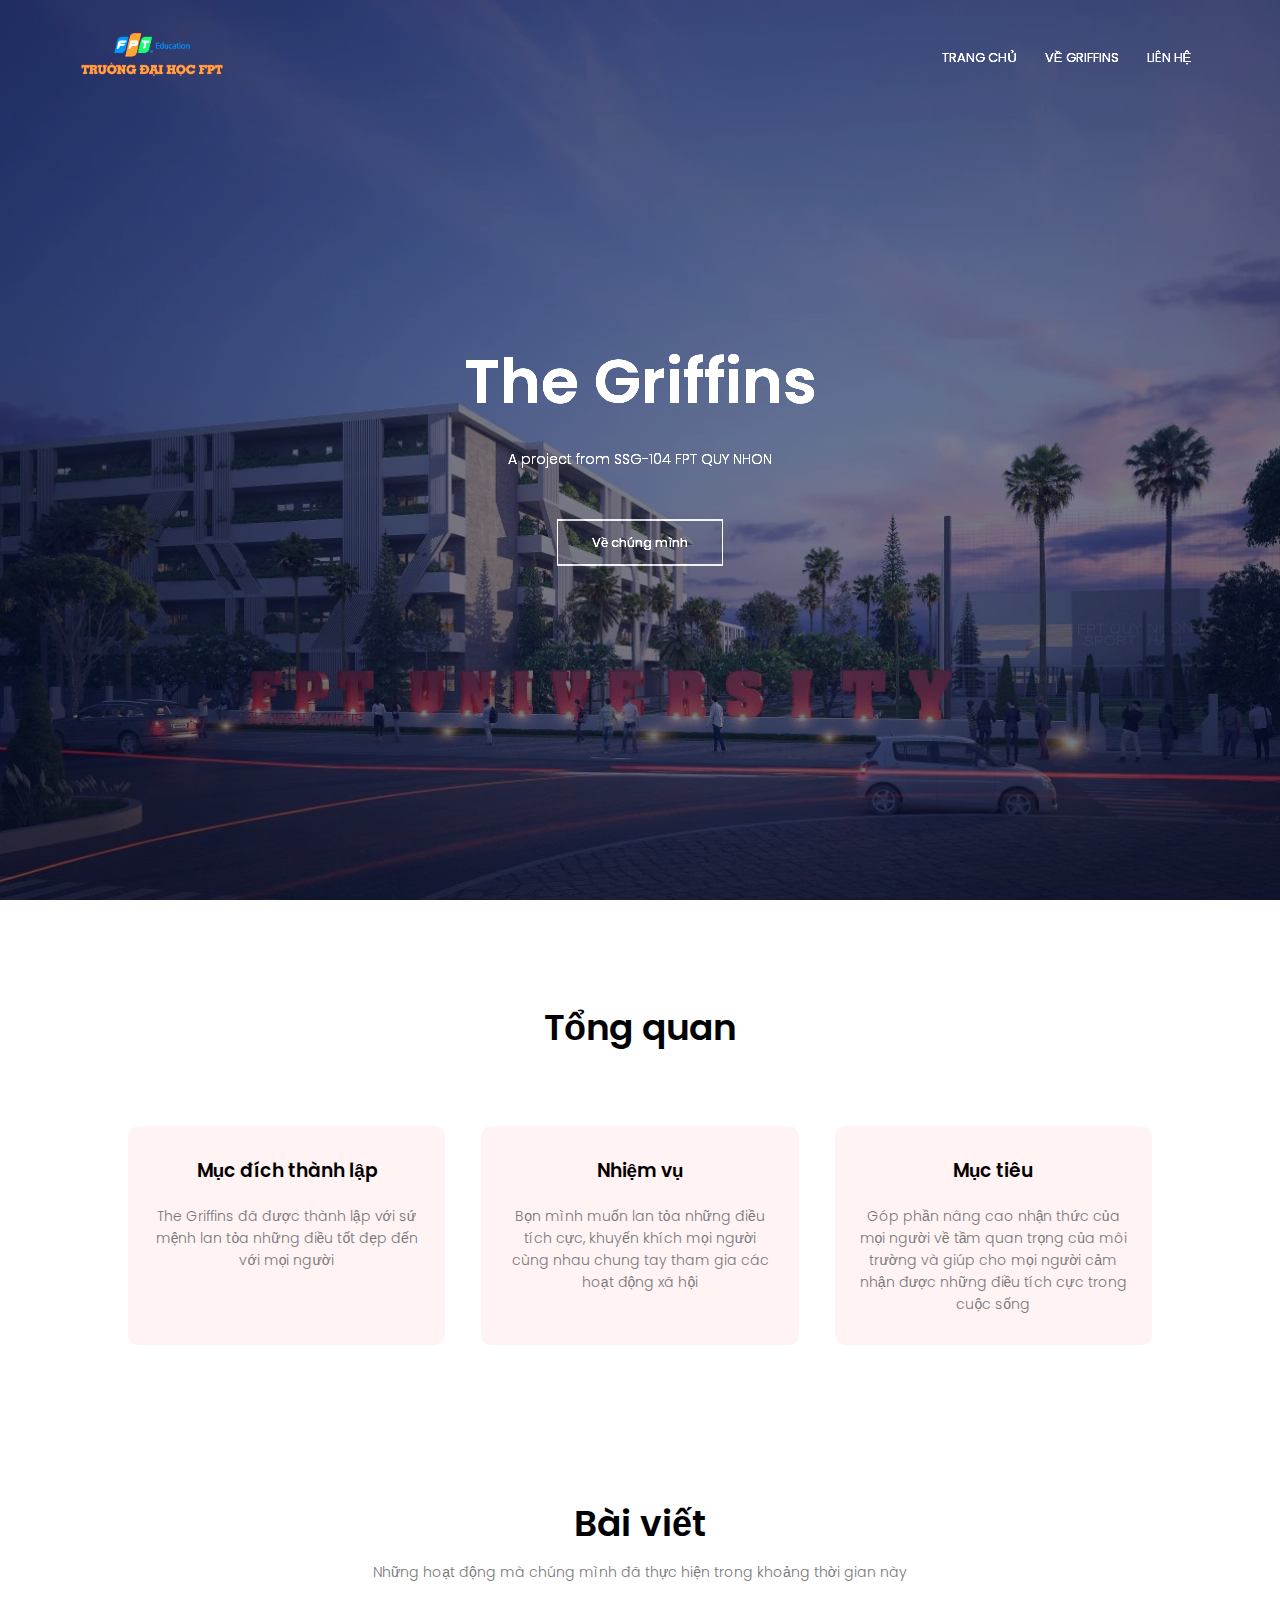
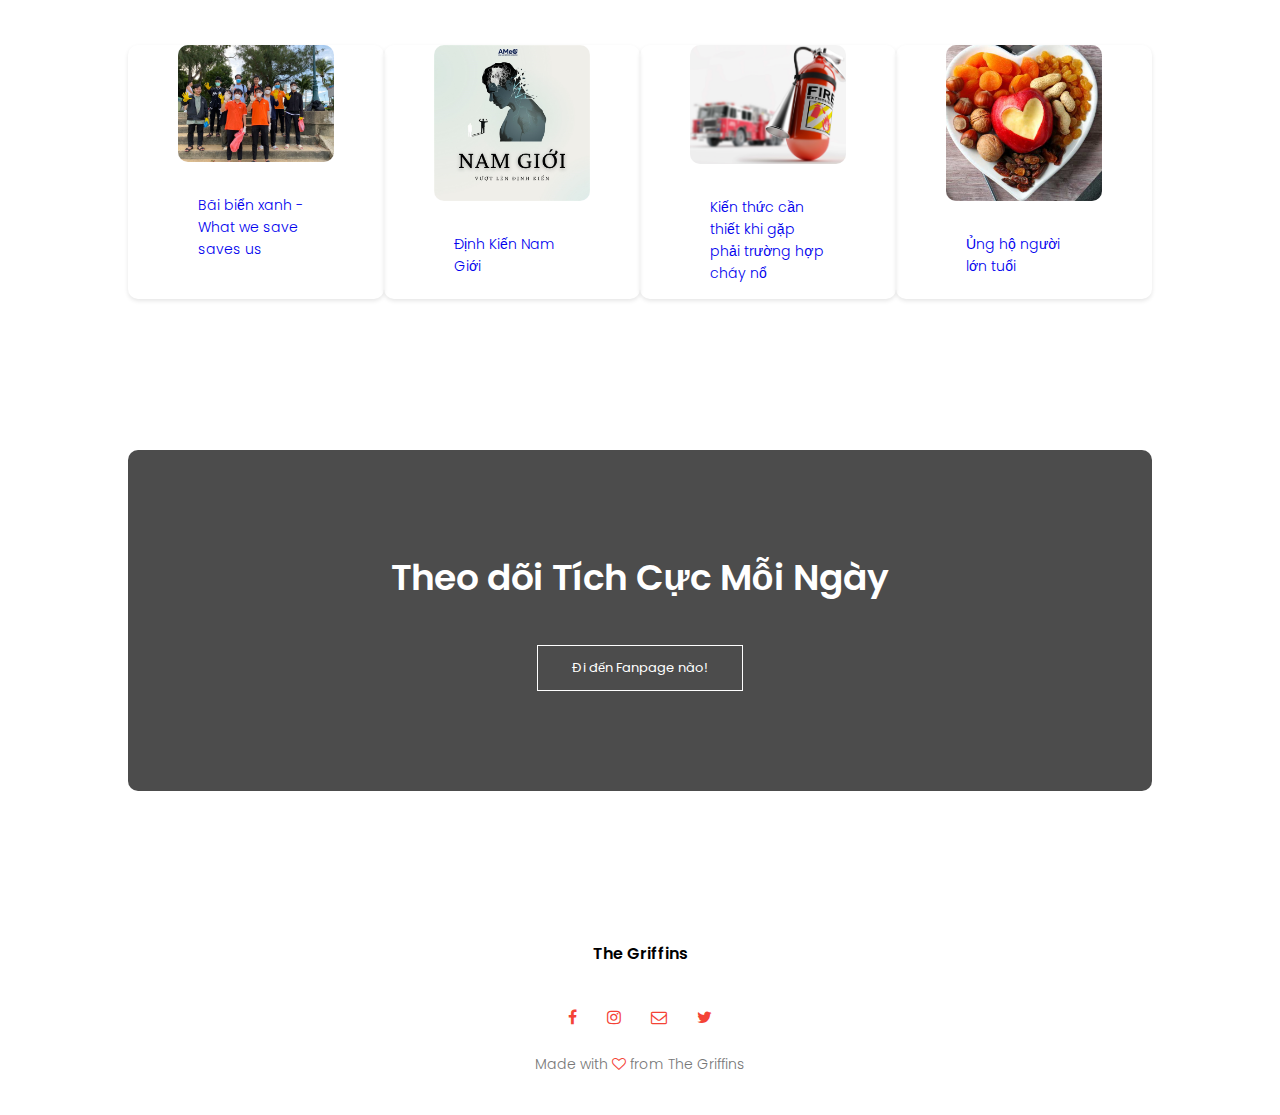
==== commit c74f6312: "maybefinal" ====
--- a/index.html
+++ b/index.html
@@ -97,7 +97,7 @@
 
     <!----Call to action-->
     <section class="cta">
-        <h1>Tham gia với bọn mình</h1>
+        <h1>Theo dõi Tích Cực Mỗi Ngày </h1>
         <a href="https://www.facebook.com/profile.php?id=61552381414768" class="hero-btn">Đi đến Fanpage nào!</a>
     </section>
     <!----Footer-->
--- a/style.css
+++ b/style.css
@@ -297,9 +297,13 @@
 
 .facilities-col p {
     padding: 15px 0;
-    padding-left: 20px;/ padding-right: 20px;
+    padding-left: 20px;
+  padding-right: 20px;
     text-align: left;
     margin: 0;
+}
+.facilities-col a {
+    text-decoration: none;
 }
 
 
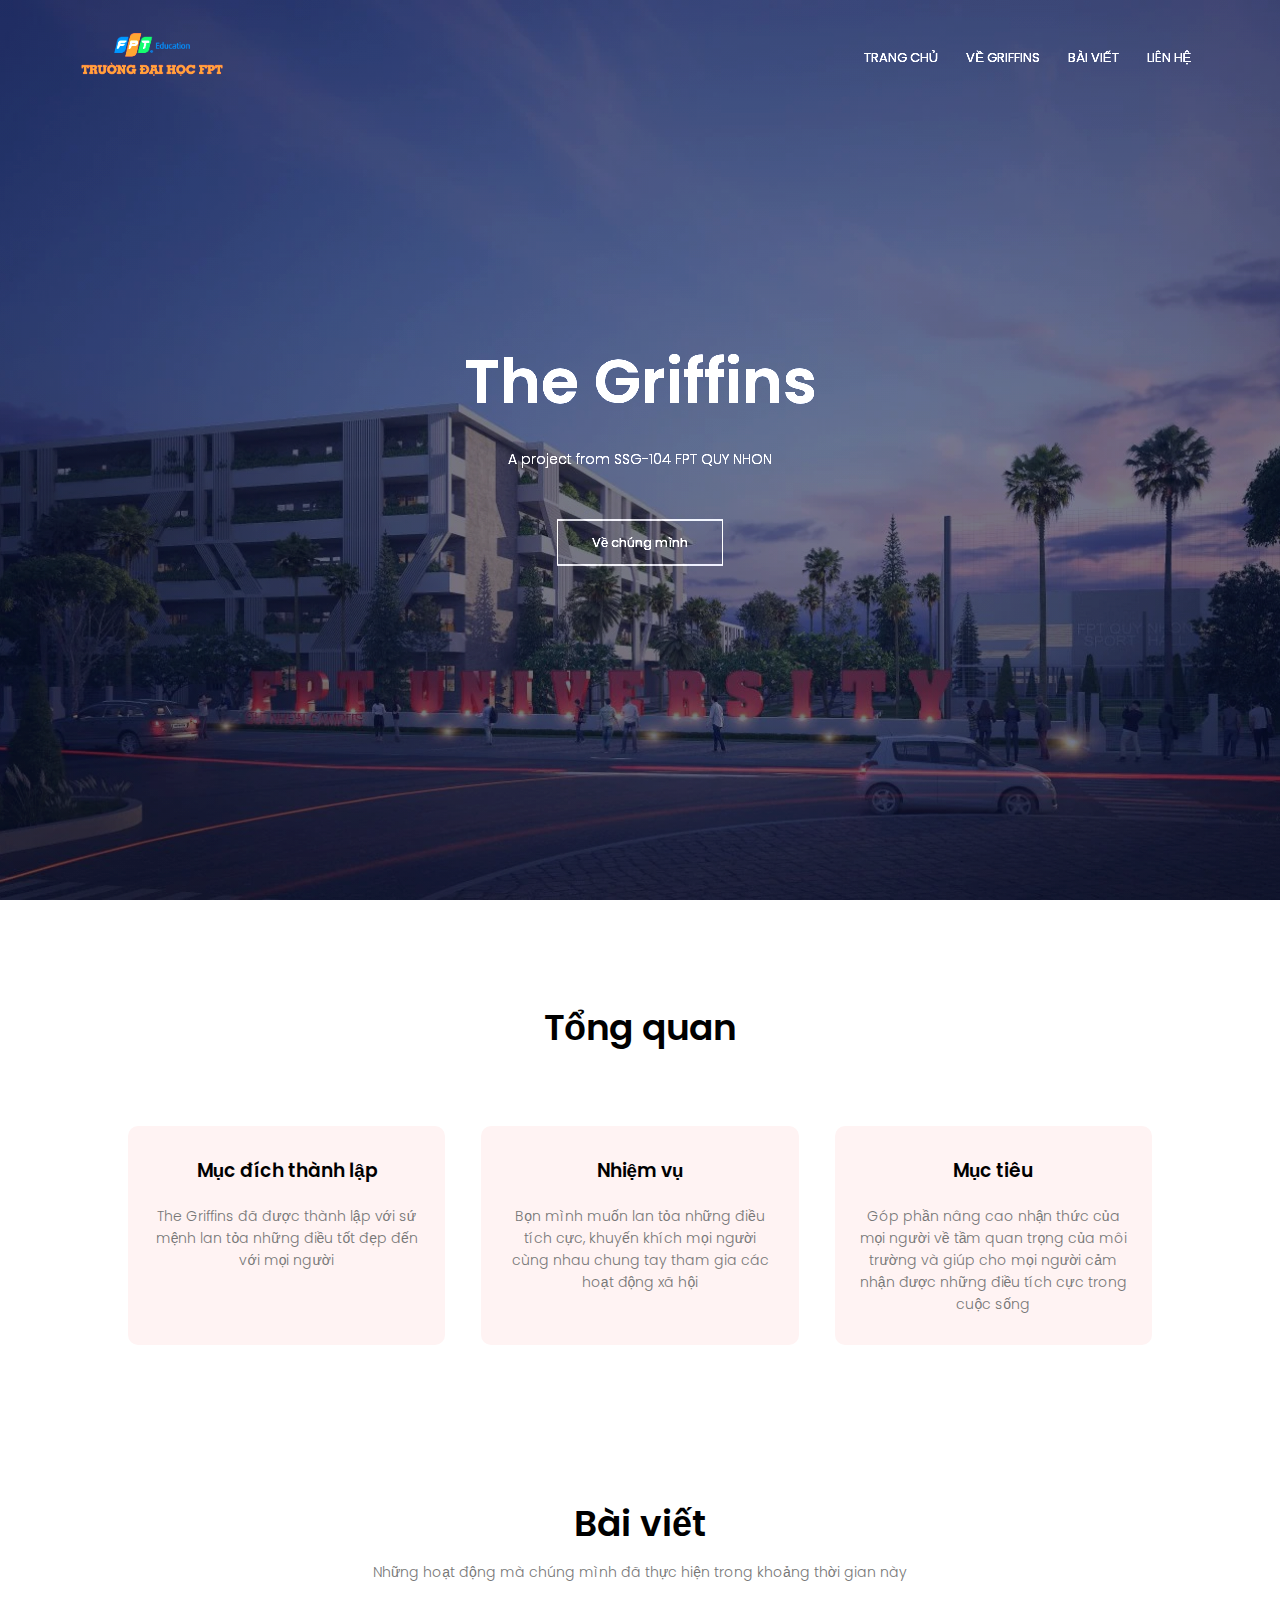
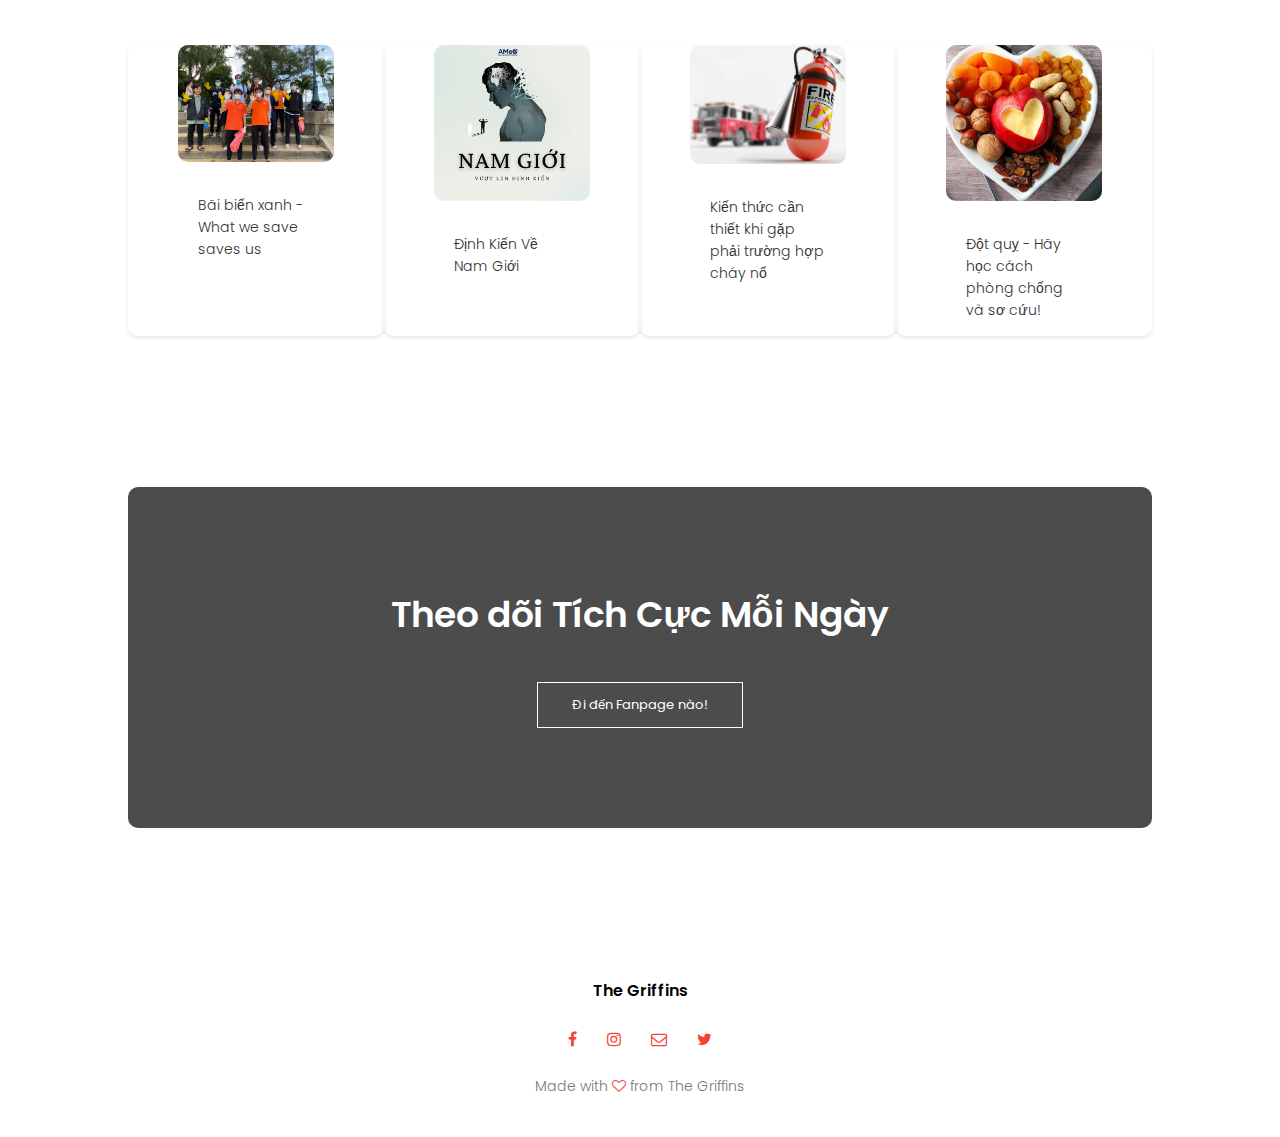
==== commit f2715a27: "update" ====
--- a/index.html
+++ b/index.html
@@ -21,6 +21,7 @@
                 <ul>
                     <li><a href="index.html">Trang chủ</a></li>
                     <li><a href="about.html">Về Griffins</a></li>
+                    <li><a href="" id="scrollToFacilities">Bài viết</a></li>
                     <li><a href="contract.html">Liên hệ</a></li>
                 </ul>
             </div>
@@ -63,7 +64,7 @@
     <!-------Facilities-->
 
     <section>
-        <section class="facilities">
+        <section class="facilities" id="facilities">
             <h1>Bài viết</h1>
             <p>Những hoạt động mà chúng mình đã thực hiện trong khoảng thời gian này</p>
             <div class="row">
@@ -77,7 +78,7 @@
 
                     <img src="images/anhbiabai2.jpg">
                     <p>
-                        <a href="bai2.html">Định Kiến Nam Giới</a>
+                        <a href="bai2.html">Định Kiến Về Nam Giới</a>
                     </p>
                 </div>
                 <div class="facilities-col">
@@ -88,7 +89,7 @@
                 </div>
                 <div class="facilities-col">
                     <img src="images/bai4đ.jpg">
-                    <p><a href="bai4.html">Ủng hộ người lớn tuổi</a> </p>
+                    <p><a href="bai4.html">Đột quỵ - Hãy học cách phòng chống và sơ cứu!</a> </p>
                 </div>
             </div>
 
@@ -126,6 +127,18 @@
     </script>
 
     <!--JavaScript để thực hiện hiệu ứng chuyển động tự động-->
+    <script>
+    const scrollToFacilitiesLink = document.getElementById("scrollToFacilities");
+
+// Lấy tham chiếu đến phần tử facilities
+const facilitiesSection = document.getElementById("facilities");
+
+// Gán sự kiện click cho liên kết
+scrollToFacilitiesLink.addEventListener("click", (event) => {
+    event.preventDefault(); // Ngăn chuyển hướng đến trang couse.html (nếu cần)
+    facilitiesSection.scrollIntoView({ behavior: "smooth" });
+});
+</script>
 </body>
 
 </html>--- a/style.css
+++ b/style.css
@@ -283,16 +283,17 @@
     box-shadow: 0 2px 4px rgba(0, 0, 0, 0.1);
     padding-left: 50px;
     padding-right: 50px;
-
-
+    transition: background-color 0.3s, transform 0.3s;
+}
+.facilities-col:hover {
+    background-color: #f0f0f0;
+    transform: scale(1.05);
 }
 
 .facilities-col img {
     width: 100%;
     border-radius: 10px;
     margin-bottom: 10px;
-
-
 }
 
 .facilities-col p {
@@ -304,6 +305,7 @@
 }
 .facilities-col a {
     text-decoration: none;
+    color: #333;
 }
 
 
@@ -349,7 +351,7 @@
 }
 
 .footer h4 {
-    margin-bottom: 25px;
+    margin-bottom: 5px;
     margin-top: 20px;
     font-weight: 600;
 }
@@ -475,18 +477,13 @@
     max-width: 500%;
     height: auto;
     max-height: 50%;
-    /* Keep the image within its container height */
     margin: 0 auto;
-    /* Center the image horizontally */
 }
 
 .image1 {
     max-width: 100%;
-    /* Đảm bảo ảnh không vượt quá chiều rộng của phần tử chứa */
     display: block;
-    /* Để giữ ảnh ở giữa theo chiều ngang */
     margin: 0 auto;
-    /* Để căn giữa theo chiều ngang */
 }
 
 
@@ -567,7 +564,15 @@
 
 .contract-us {
     width: 80%;
-}
+    margin: 0;
+    margin-right: auto;
+}
+.contract-col div h5,
+.contract-col div p {
+    margin: 0;
+    text-align: left;
+}
+
 
 .contract-col {
     flex-basis: 48%;
@@ -590,6 +595,9 @@
 .contract-col div p {
     padding: 0;
 }
+.footer h4 {
+    margin-bottom: 10px;
+}
 
 .contract-col div h5 {
     font-size: 20px;
